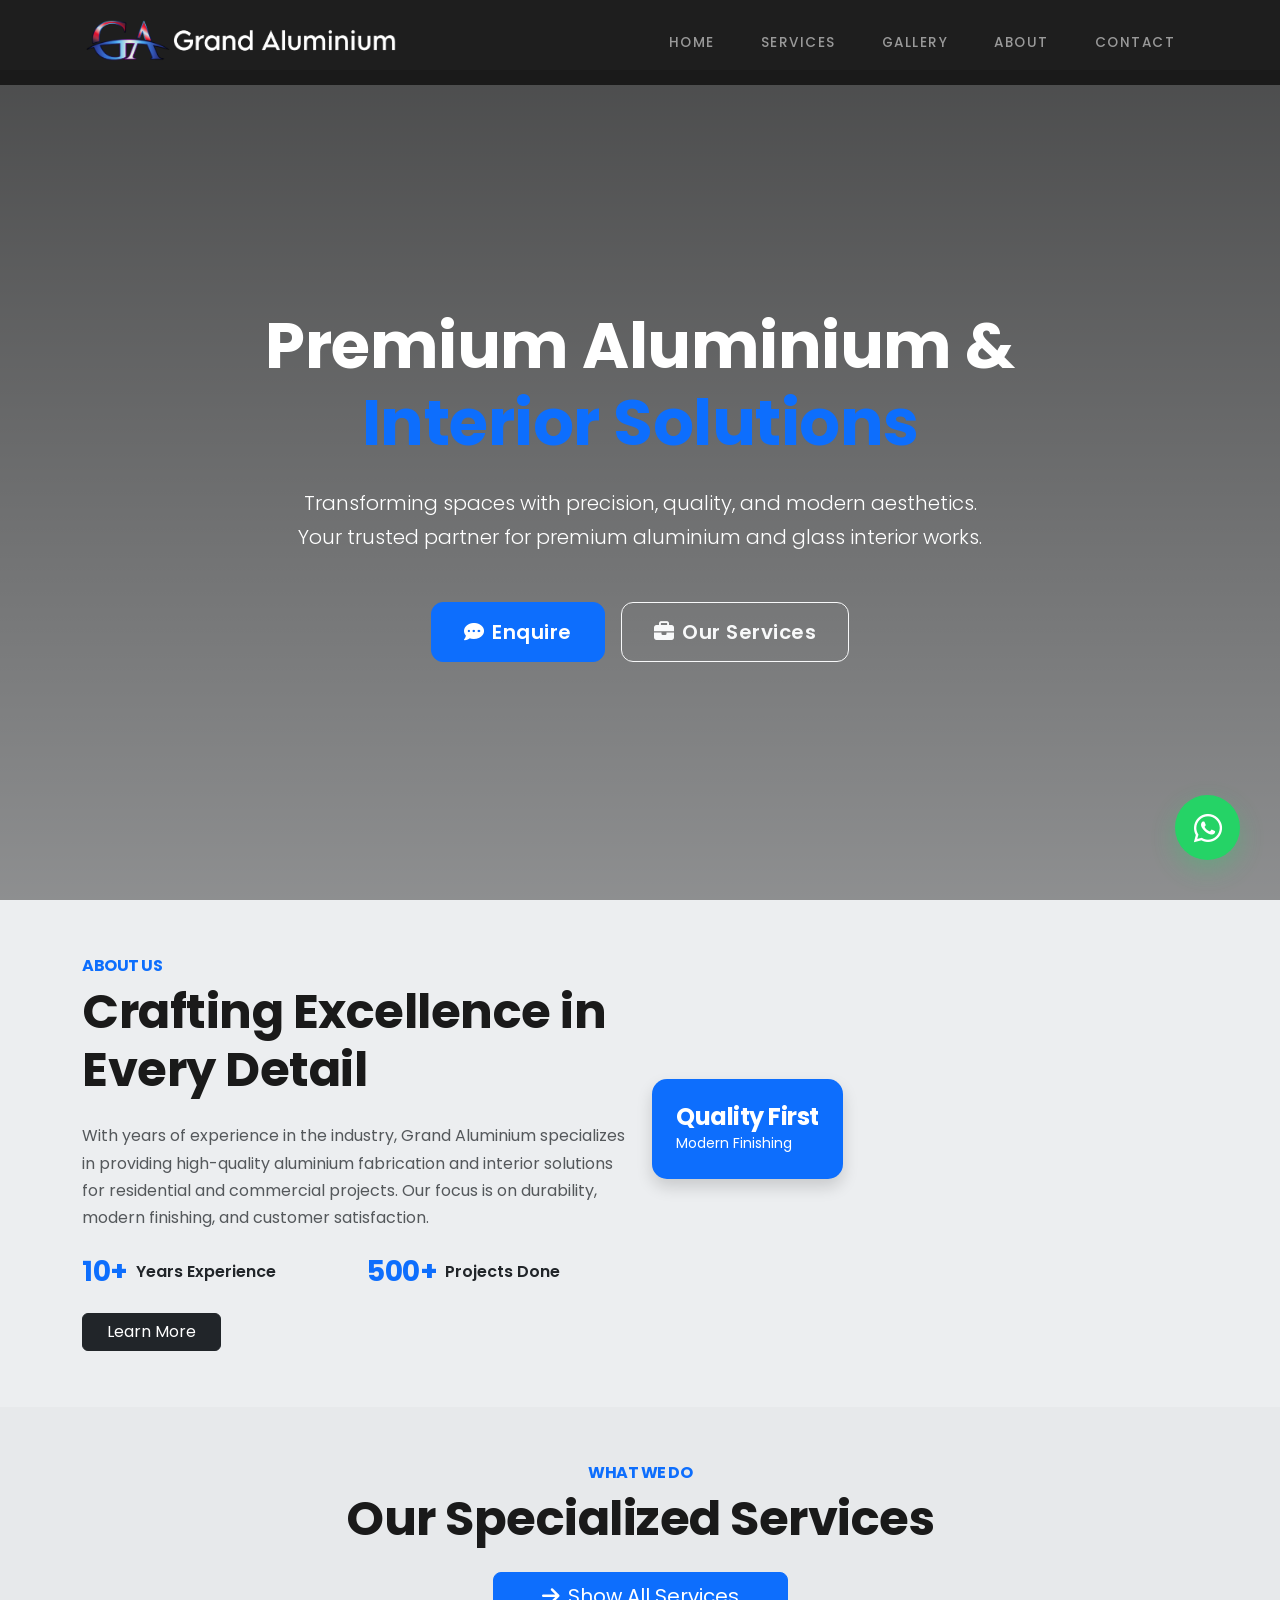
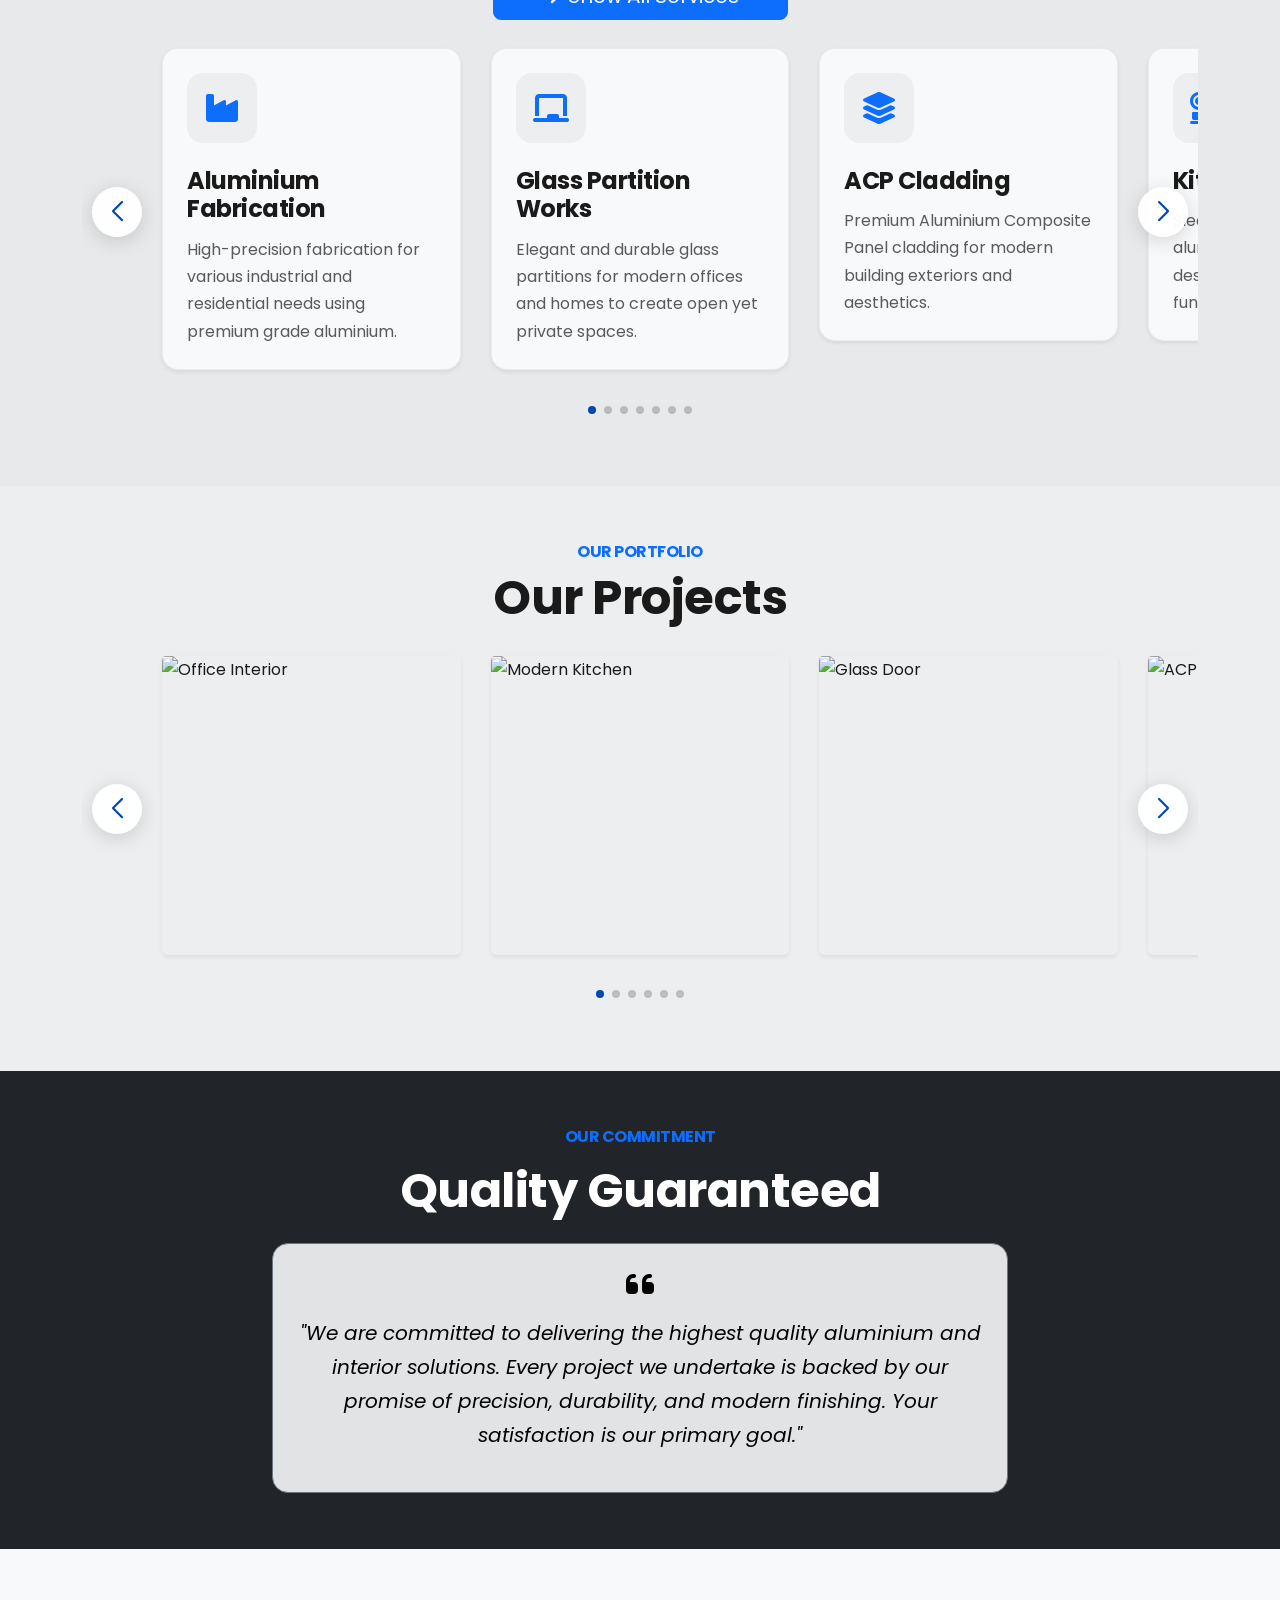
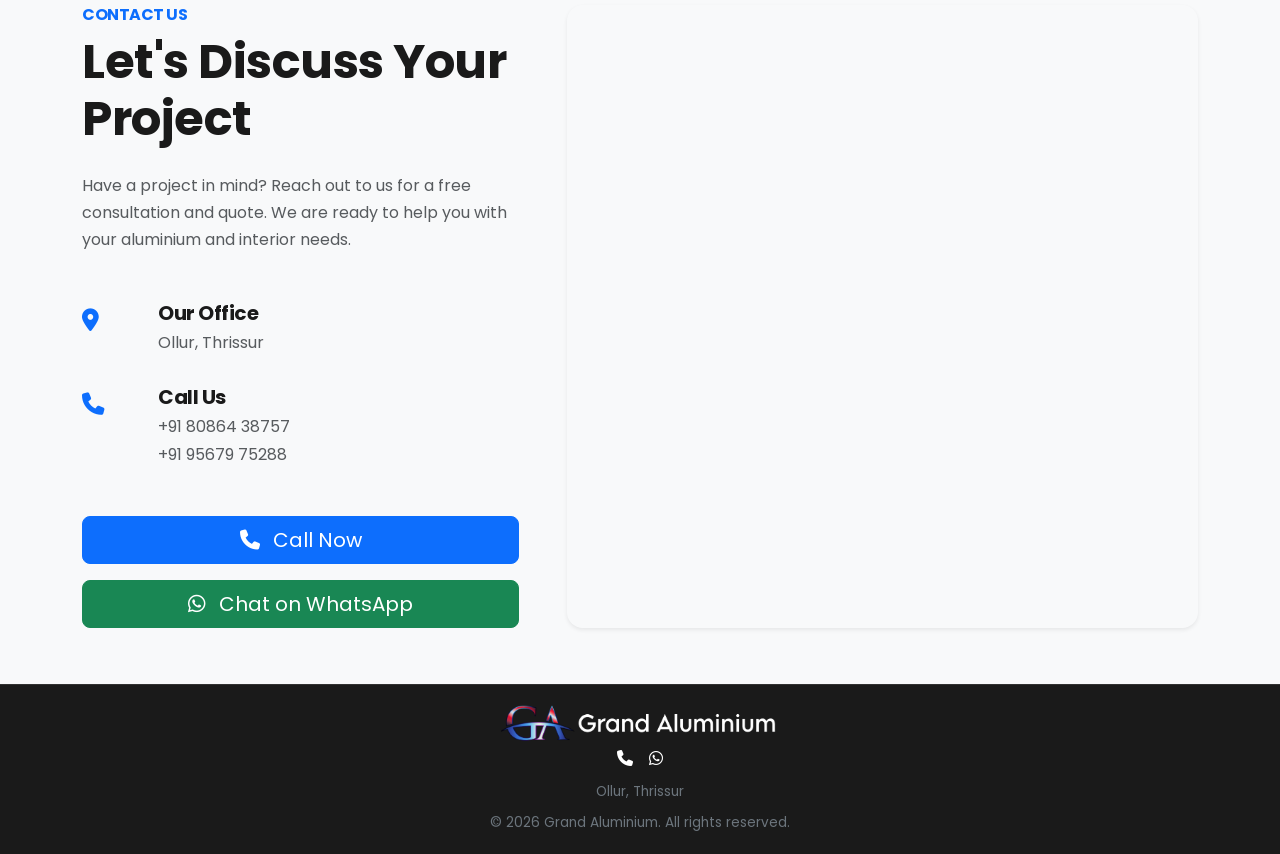
==== index.html @ 875e38f7 "first commit" ====
<!DOCTYPE html>
<html lang="en">

<head>
    <meta charset="UTF-8">
    <meta name="viewport" content="width=device-width, initial-scale=1.0">
    <meta name="description"
        content="Grand Aluminium - Premium Aluminium & Interior Solutions. Expertise in fabrication, glass partitions, kitchen cabinets, and more.">
    <title>Grand Aluminium | Premium Aluminium & Interior Solutions</title>
    <!-- Bootstrap 5 CSS -->
    <link href="https://cdn.jsdelivr.net/npm/bootstrap@5.3.0/dist/css/bootstrap.min.css" rel="stylesheet">
    <!-- Google Fonts -->
    <link href="https://fonts.googleapis.com/css2?family=Poppins:wght@300;400;500;600;700&display=swap"
        rel="stylesheet">
    <!-- Font Awesome -->
    <link rel="stylesheet" href="https://cdnjs.cloudflare.com/ajax/libs/font-awesome/6.4.0/css/all.min.css">
    <!-- Custom CSS -->
    <link rel="stylesheet" href="style.css">
    <!-- AOS Animation Library -->
    <link href="https://unpkg.com/aos@2.3.1/dist/aos.css" rel="stylesheet">
    <!-- Swiper CSS -->
    <link rel="stylesheet" href="https://cdn.jsdelivr.net/npm/swiper@11/swiper-bundle.min.css" />
</head>

<body>

    <!-- Navigation -->
    <nav class="navbar navbar-expand-lg navbar-dark fixed-top">
        <div class="container">
            <a class="navbar-brand d-flex align-items-center" href="#">
                <img src="GA-logo.png" alt="Grand Aluminium Logo" height="45">
            </a>
            <button class="navbar-toggler" type="button" data-bs-toggle="collapse" data-bs-target="#navbarNav">
                <span class="navbar-toggler-icon"></span>
            </button>
            <div class="collapse navbar-collapse" id="navbarNav">
                <ul class="navbar-nav ms-auto">
                    <li class="nav-item"><a class="nav-link" href="#home">Home</a></li>
                    <li class="nav-item"><a class="nav-link" href="services.html">Services</a></li>
                    <li class="nav-item"><a class="nav-link" href="#gallery">Gallery</a></li>
                    <li class="nav-item"><a class="nav-link" href="#about">About</a></li>
                    <li class="nav-item"><a class="nav-link" href="#contact">Contact</a></li>
                </ul>
            </div>
        </div>
    </nav>

    <!-- Hero Section -->
    <section id="home" class="hero-section d-flex align-items-center">
        <div class="container text-center text-white" data-aos="fade-up">
            <h1 class="display-3 fw-bold mb-4">Premium Aluminium & <br><span class="text-primary">Interior
                    Solutions</span></h1>
            <p class="lead mb-5 mx-auto" style="max-width: 700px;">Transforming spaces with precision, quality, and
                modern aesthetics. Your trusted partner for premium aluminium and glass interior works.</p>
            <div class="btn-container d-flex justify-content-center gap-3">
                <a href="#contact" class="btn btn-primary btn-lg px-4"><i
                        class="fa-solid fa-comment-dots me-2"></i>Enquire</a>
                <a href="services.html" class="btn btn-outline-light btn-lg px-4"><i
                        class="fa-solid fa-briefcase me-2"></i>Our Services</a>
            </div>
        </div>
    </section>

    <!-- About Section -->
    <section id="about" class="py-2">
        <div class="container py-5">
            <div class="row align-items-center">
                <div class="col-lg-6 mb-4 mb-lg-0" data-aos="fade-right">
                    <h6 class="text-primary fw-bold text-uppercase mb-2">About Us</h6>
                    <h2 class="display-5 fw-bold mb-4">Crafting Excellence in Every Detail</h2>
                    <p class="text-muted mb-4">With years of experience in the industry, Grand Aluminium specializes in
                        providing high-quality aluminium fabrication and interior solutions for residential and
                        commercial projects. Our focus is on durability, modern finishing, and customer satisfaction.
                    </p>
                    <div class="row g-4 mb-4">
                        <div class="col-6">
                            <div class="d-flex align-items-center">
                                <h3 class="fw-bold text-primary mb-0 me-2">10+</h3>
                                <p class="mb-0 text-dark fw-semibold">Years Experience</p>
                            </div>
                        </div>
                        <div class="col-6">
                            <div class="d-flex align-items-center">
                                <h3 class="fw-bold text-primary mb-0 me-2">500+</h3>
                                <p class="mb-0 text-dark fw-semibold">Projects Done</p>
                            </div>
                        </div>
                    </div>
                    <a href="#contact" class="btn btn-dark px-4">Learn More</a>
                </div>
                <div class="col-lg-6" data-aos="fade-left">
                    <div class="about-img-wrapper position-relative ps-4 pb-4">
                        <img src="https://images.unsplash.com/photo-1600585154340-be6161a56a0c?ixlib=rb-4.0.3&auto=format&fit=crop&w=800&q=80"
                            alt="Aluminium Work" class="img-fluid rounded shadow">
                        <div
                            class="experience-badge bg-primary text-white p-4 rounded shadow position-absolute bottom-0 start-0">
                            <h4 class="mb-0 fw-bold">Quality First</h4>
                            <p class="mb-0 small">Modern Finishing</p>
                        </div>
                    </div>
                </div>
            </div>
        </div>
    </section>

    <!-- Services Section -->
    <section id="services" class="py-2" style="background-color: rgba(0,0,0,0.02);">
        <div class="container py-5">
            <div class="text-center mb-2" data-aos="fade-up">
                <h6 class="text-primary fw-bold text-uppercase mb-2">What We Do</h6>
                <h2 class="display-5 fw-bold mb-4">Our Specialized Services</h2>
                <a href="services.html" class="btn btn-primary btn-lg px-5"><i
                        class="fa-solid fa-arrow-right me-2"></i>Show All Services</a>
            </div>

            <!-- Swiper Slider for Services -->
            <div class="swiper servicesSwiper pb-5" data-aos="fade-up">
                <div class="swiper-wrapper">
                    <!-- Service 1 -->
                    <div class="swiper-slide">
                        <div class="service-card p-4 h-100 shadow-sm border-0 rounded-4"
                            style="background-color: #f8f9fa;">
                            <div class="icon-box mb-4 text-primary">
                                <i class="fa-solid fa-industry fa-2x"></i>
                            </div>
                            <h4 class="fw-bold mb-3">Aluminium Fabrication</h4>
                            <p class="text-muted">High-precision fabrication for various industrial and residential
                                needs using premium grade aluminium.</p>
                        </div>
                    </div>
                    <!-- Service 2 -->
                    <div class="swiper-slide">
                        <div class="service-card p-4 h-100 shadow-sm border-0 rounded-4"
                            style="background-color: #f8f9fa;">
                            <div class="icon-box mb-4 text-primary">
                                <i class="fa-solid fa-chalkboard fa-2x"></i>
                            </div>
                            <h4 class="fw-bold mb-3">Glass Partition Works</h4>
                            <p class="text-muted">Elegant and durable glass partitions for modern offices and homes to
                                create open yet private spaces.</p>
                        </div>
                    </div>
                    <!-- Service 3 -->
                    <div class="swiper-slide">
                        <div class="service-card p-4 h-100 shadow-sm border-0 rounded-4"
                            style="background-color: #f8f9fa;">
                            <div class="icon-box mb-4 text-primary">
                                <i class="fa-solid fa-layer-group fa-2x"></i>
                            </div>
                            <h4 class="fw-bold mb-3">ACP Cladding</h4>
                            <p class="text-muted">Premium Aluminium Composite Panel cladding for modern building
                                exteriors and aesthetics.</p>
                        </div>
                    </div>
                    <!-- Service 4 -->
                    <div class="swiper-slide">
                        <div class="service-card p-4 h-100 shadow-sm border-0 rounded-4"
                            style="background-color: #f8f9fa;">
                            <div class="icon-box mb-4 text-primary">
                                <i class="fa-solid fa-kitchen-set fa-2x"></i>
                            </div>
                            <h4 class="fw-bold mb-3">Kitchen Cabinets</h4>
                            <p class="text-muted">Sleek and moisture-resistant aluminium kitchen cabinets designed for
                                modern functionality.</p>
                        </div>
                    </div>
                    <!-- Service 5 -->
                    <div class="swiper-slide">
                        <div class="service-card p-4 h-100 shadow-sm border-0 rounded-4"
                            style="background-color: #f8f9fa;">
                            <div class="icon-box mb-4 text-primary">
                                <i class="fa-solid fa-briefcase fa-2x"></i>
                            </div>
                            <h4 class="fw-bold mb-3">Office Interiors</h4>
                            <p class="text-muted">Complete office interior solutions including desks, partitions, and
                                ceiling works.</p>
                        </div>
                    </div>
                    <!-- Service 6 -->
                    <div class="swiper-slide">
                        <div class="service-card p-4 h-100 shadow-sm border-0 rounded-4"
                            style="background-color: #f8f9fa;">
                            <div class="icon-box mb-4 text-primary">
                                <i class="fa-solid fa-door-open fa-2x"></i>
                            </div>
                            <h4 class="fw-bold mb-3">Sliding Windows & Doors</h4>
                            <p class="text-muted">Smooth-operating and secure aluminium sliding systems for modern
                                living spaces.</p>
                        </div>
                    </div>
                    <!-- Service 7 -->
                    <div class="swiper-slide">
                        <div class="service-card p-4 h-100 shadow-sm border-0 rounded-4"
                            style="background-color: #f8f9fa;">
                            <div class="icon-box mb-4 text-primary">
                                <i class="fa-solid fa-cloud fa-2x"></i>
                            </div>
                            <h4 class="fw-bold mb-3">False Ceiling Works</h4>
                            <p class="text-muted">Innovative false ceiling designs to enhance the lighting and acoustics
                                of your space.</p>
                        </div>
                    </div>
                </div>
                <!-- Add Pagination -->
                <div class="swiper-pagination"></div>
                <!-- Add Navigation -->
                <div class="swiper-button-next"></div>
                <div class="swiper-button-prev"></div>
            </div>
        </div>
    </section>

    <!-- Gallery Section -->
    <section id="gallery" class="py-2">
        <div class="container py-5">
            <div class="text-center mb-2" data-aos="fade-up">
                <h6 class="text-primary fw-bold text-uppercase mb-2">Our Portfolio</h6>
                <h2 class="display-5 fw-bold">Our Projects</h2>
            </div>

            <!-- Swiper Slider -->
            <div class="swiper projectsSwiper pb-5" data-aos="fade-up">
                <div class="swiper-wrapper">
                    <div class="swiper-slide">
                        <div class="gallery-item position-relative overflow-hidden rounded shadow-sm">
                            <img src="https://images.unsplash.com/photo-1497366754035-f200968a6e72?ixlib=rb-4.0.3&auto=format&fit=crop&w=600&q=80"
                                alt="Office Interior" class="img-fluid w-100">
                            <div class="gallery-overlay d-flex align-items-center justify-content-center">
                                <div class="text-center text-white">
                                    <h5 class="mb-0">Office Partition</h5>
                                    <small>Commercial</small>
                                </div>
                            </div>
                        </div>
                    </div>
                    <div class="swiper-slide">
                        <div class="gallery-item position-relative overflow-hidden rounded shadow-sm">
                            <img src="https://images.unsplash.com/photo-1556911220-e15b29be8c8f?ixlib=rb-4.0.3&auto=format&fit=crop&w=600&q=80"
                                alt="Modern Kitchen" class="img-fluid w-100">
                            <div class="gallery-overlay d-flex align-items-center justify-content-center">
                                <div class="text-center text-white">
                                    <h5 class="mb-0">Aluminium Kitchen</h5>
                                    <small>Residential</small>
                                </div>
                            </div>
                        </div>
                    </div>
                    <div class="swiper-slide">
                        <div class="gallery-item position-relative overflow-hidden rounded shadow-sm">
                            <img src="https://images.unsplash.com/photo-1558618666-fcd25c85cd64?ixlib=rb-4.0.3&auto=format&fit=crop&w=600&q=80"
                                alt="Glass Door" class="img-fluid w-100">
                            <div class="gallery-overlay d-flex align-items-center justify-content-center">
                                <div class="text-center text-white">
                                    <h5 class="mb-0">Sliding Doors</h5>
                                    <small>Residential</small>
                                </div>
                            </div>
                        </div>
                    </div>
                    <div class="swiper-slide">
                        <div class="gallery-item position-relative overflow-hidden rounded shadow-sm">
                            <img src="https://images.unsplash.com/photo-1486406146926-c627a92ad1ab?ixlib=rb-4.0.3&auto=format&fit=crop&w=600&q=80"
                                alt="ACP Cladding" class="img-fluid w-100">
                            <div class="gallery-overlay d-flex align-items-center justify-content-center">
                                <div class="text-center text-white">
                                    <h5 class="mb-0">Building Cladding</h5>
                                    <small>Commercial</small>
                                </div>
                            </div>
                        </div>
                    </div>
                    <div class="swiper-slide">
                        <div class="gallery-item position-relative overflow-hidden rounded shadow-sm">
                            <img src="https://images.unsplash.com/photo-1618221195710-dd6b41faaea6?ixlib=rb-4.0.3&auto=format&fit=crop&w=600&q=80"
                                alt="False Ceiling" class="img-fluid w-100">
                            <div class="gallery-overlay d-flex align-items-center justify-content-center">
                                <div class="text-center text-white">
                                    <h5 class="mb-0">Modern Ceiling</h5>
                                    <small>Interior</small>
                                </div>
                            </div>
                        </div>
                    </div>
                    <div class="swiper-slide">
                        <div class="gallery-item position-relative overflow-hidden rounded shadow-sm">
                            <img src="https://images.unsplash.com/photo-1524758631624-e2822e304c36?ixlib=rb-4.0.3&auto=format&fit=crop&w=600&q=80"
                                alt="Office Furniture" class="img-fluid w-100">
                            <div class="gallery-overlay d-flex align-items-center justify-content-center">
                                <div class="text-center text-white">
                                    <h5 class="mb-0">Custom Workstations</h5>
                                    <small>Commercial</small>
                                </div>
                            </div>
                        </div>
                    </div>
                </div>
                <!-- Add Pagination -->
                <div class="swiper-pagination"></div>
                <!-- Add Navigation -->
                <div class="swiper-button-next"></div>
                <div class="swiper-button-prev"></div>
            </div>
        </div>
    </section>

    <!-- Guarantee Section -->
    <section class="bg-dark py-2 text-white">
        <div class="container py-5">
            <div class="row justify-content-center">
                <div class="col-lg-8 text-center" data-aos="fade-up">
                    <h6 class="text-primary fw-bold text-uppercase mb-3">Our Commitment</h6>
                    <h2 class="display-5 fw-bold mb-4">Quality Guaranteed</h2>
                    <div class="guarantee-box p-4 rounded-4 border border-secondary bg-secondary-subtle bg-opacity-10">
                        <i class="fa-solid fa-quote-left text-black fs-2 mb-3"></i>
                        <p class="fs-5 fst-italic mb-3 text-black">"We are committed to delivering the highest quality
                            aluminium and interior solutions. Every project we undertake is backed by our promise of
                            precision, durability, and modern finishing. Your satisfaction is our primary goal."</p>
                    </div>
                </div>
            </div>
        </div>
    </section>

    <!-- Contact Section -->
    <section id="contact" class="py-2" style="background-color: #f8f9fa;">
        <div class="container py-5">
            <div class="row g-5">
                <div class="col-lg-5" data-aos="fade-right">
                    <h6 class="text-primary fw-bold text-uppercase mb-2">Contact Us</h6>
                    <h2 class="display-5 fw-bold mb-4">Let's Discuss Your Project</h2>
                    <p class="text-muted mb-5">Have a project in mind? Reach out to us for a free consultation and
                        quote. We are ready to help you with your aluminium and interior needs.</p>

                    <div class="contact-info d-flex align-items-start mb-4">
                        <div class="icon-circle bg-light text-primary me-3">
                            <i class="fa-solid fa-location-dot"></i>
                        </div>
                        <div>
                            <h5 class="fw-bold mb-1">Our Office</h5>
                            <p class="text-muted mb-0">Ollur, Thrissur</p>
                        </div>
                    </div>

                    <div class="contact-info d-flex align-items-start mb-4">
                        <div class="icon-circle bg-light text-primary me-3">
                            <i class="fa-solid fa-phone"></i>
                        </div>
                        <div>
                            <h5 class="fw-bold mb-1">Call Us</h5>
                            <p class="text-muted mb-0">+91 80864 38757<br>+91 95679 75288</p>
                        </div>
                    </div>

                    <div class="mt-5">
                        <a href="tel:+919567975288" class="btn btn-primary btn-lg px-5 mb-3 w-100">
                            <i class="fa-solid fa-phone me-2"></i> Call Now
                        </a>
                        <a href="https://wa.me/919567975288" target="_blank" class="btn btn-success btn-lg px-5 w-100">
                            <i class="fa-brands fa-whatsapp me-2"></i> Chat on WhatsApp
                        </a>
                    </div>
                </div>
                <div class="col-lg-7" data-aos="fade-left">
                    <div class="map-container rounded-4 overflow-hidden shadow-sm h-100" style="min-height: 400px;">
                        <!-- Placeholder for Map -->
                        <iframe
                            src="https://www.google.com/maps/embed?pb=!1m18!1m12!1m3!1d62758.10006764536!2d76.19139885501865!3d10.511666993181165!2m3!1f0!2f0!3f0!3m2!1i1024!2i768!4f13.1!3m3!1m2!1s0x3ba7ee0629a8f4c1%3A0x8673322194682025!2sThrissur%2C%20Kerala!5e0!3m2!1sen!2sin!4v1683456789012!5m2!1sen!2sin"
                            width="100%" height="100%" style="border:0;" allowfullscreen="" loading="lazy"></iframe>
                    </div>
                </div>
            </div>
        </div>
    </section>

    <!-- Footer -->
    <footer class="text-white">
        <div class="container text-center">
            <div class="mb-2">
                <img src="GA-logo.png" alt="Grand Aluminium Logo">
                <div class="d-flex justify-content-center gap-3 mb-2">
                    <a href="tel:+919567975288" class="text-white"><i class="fa-solid fa-phone"></i></a>
                    <a href="https://wa.me/919567975288" target="_blank" class="text-white"><i
                            class="fa-brands fa-whatsapp"></i></a>
                </div>
                <p class="text-secondary">Ollur, Thrissur</p>
            </div>
            <p class="text-secondary">&copy; 2026 Grand Aluminium. All rights reserved.</p>
        </div>
    </footer>

    <!-- Floating WhatsApp Button -->
    <a href="https://wa.me/919567975288" class="floating-whatsapp" target="_blank">
        <i class="fa-brands fa-whatsapp"></i>
    </a>

    <!-- Scripts -->
    <script src="https://cdn.jsdelivr.net/npm/bootstrap@5.3.0/dist/js/bootstrap.bundle.min.js"></script>
    <script src="https://unpkg.com/aos@2.3.1/dist/aos.js"></script>
    <!-- Swiper JS -->
    <script src="https://cdn.jsdelivr.net/npm/swiper@11/swiper-bundle.min.js"></script>
    <script src="script.js"></script>
</body>

</html>
---- style.css ----
:root {
    --primary-color: #004aad; /* Deeper Blue */
    --secondary-color: #a5a5a5; /* Silver */
    --dark-color: #1a1a1a; /* Dark Gray/Black */
    --light-color: #eceef0; /* Subtle Industrial Silver */
    --accent-color: #e0e0e0; /* Light Silver */
    --glass-bg: rgba(255, 255, 255, 0.05);
}
html,body {
    overflow-x: hidden;
    width: 100%;
}

body {
    font-family: 'Poppins', sans-serif;
    color: var(--dark-color);
    line-height: 1.7;
    overflow-x: hidden;
    background-color: var(--light-color);
    padding-top: 70px;
}

h1, h2, h3, h4, h5, h6 {
    font-family: 'Poppins', sans-serif;
    font-weight: 700;
    letter-spacing: -0.5px;
}

/* Section Spacing */
section {
    padding: 100px 0;
}

/* Navbar */
.navbar {
    transition: all 0.4s cubic-bezier(0.4, 0, 0.2, 1);
    padding: 15px 0;
    background: rgba(26, 26, 26, 0.98);
}

.navbar.scrolled {
    background: rgba(26, 26, 26, 0.98);
    backdrop-filter: blur(15px);
    padding: 12px 0;
    box-shadow: 0 4px 30px rgba(0,0,0,0.1);
}

.nav-link {
    font-weight: 500;
    text-transform: uppercase;
    font-size: 0.85rem;
    letter-spacing: 1.5px;
    margin: 0 15px;
    position: relative;
}

.nav-link::after {
    content: '';
    position: absolute;
    bottom: -5px;
    left: 0;
    width: 0;
    height: 2px;
    background: var(--primary-color);
    transition: width 0.3s ease;
}

.nav-link:hover::after {
    width: 100%;
}

/* Hero Section */
.hero-section {
    min-height: calc(100vh - 70px);
    height: auto;
    background: linear-gradient(rgba(0,0,0,0.7), rgba(0,0,0,0.4)), url('https://images.unsplash.com/photo-1517581177682-a085bb7ffb15?ixlib=rb-4.0.3&auto=format&fit=crop&w=1920&q=80');
    background-size: cover;
    background-position: center;
    background-attachment: fixed;
    display: flex;
    align-items: center;
    padding: 100px 0;
}

.hero-section h1 {
    line-height: 1.2;
}

.hero-section .btn {
    border-radius: 12px !important;
    padding: 14px 32px !important;
    font-weight: 600 !important;
    letter-spacing: 0.5px;
    transition: all 0.3s ease;
}

/* Service Card */
.service-card {
    transition: all 0.4s ease;
    border: 1px solid rgba(0,0,0,0.05) !important;
    height: 100% !important;
    display: flex !important;
    flex-direction: column !important;
}

.service-card .icon-box {
    flex-shrink: 0 !important;
}

.service-card h4 {
    flex-shrink: 0 !important;
    margin-bottom: 12px !important;
}

.service-card p {
    flex-grow: 1 !important;
    margin-bottom: 0 !important;
}

.service-card:hover {
    transform: translateY(-12px);
    box-shadow: 0 20px 40px rgba(0,0,0,0.08) !important;
    border-color: var(--primary-color) !important;
}

.icon-box {
    width: 70px;
    height: 70px;
    display: flex;
    align-items: center;
    justify-content: center;
    background: var(--light-color);
    border-radius: 16px;
    transition: all 0.3s ease;
}

.service-card:hover .icon-box {
    background: var(--primary-color);
    color: white !important;
}

/* Gallery */
.gallery-item {
    cursor: pointer;
    height: 300px;
    position: relative;
    overflow: hidden;
    border-radius: 12px;
}

.gallery-item img {
    height: 100%;
    width: 100%;
    object-fit: cover;
    transition: transform 0.7s cubic-bezier(0.4, 0, 0.2, 1);
}

.gallery-overlay {
    position: absolute;
    top: 0;
    left: 0;
    width: 100%;
    height: 100%;
    background: linear-gradient(to top, rgba(0, 74, 173, 0.9), rgba(0,0,0,0.2));
    opacity: 0;
    transition: all 0.4s ease;
    display: flex;
    align-items: flex-end;
    padding: 30px;
}

.gallery-item:hover img {
    transform: scale(1.15);
}

.gallery-item:hover .gallery-overlay {
    opacity: 1;
}

/* About Section */
.about-img-wrapper img {
    border-radius: 20px;
}

.experience-badge {
    border-radius: 15px !important;
    backdrop-filter: blur(5px);
}

/* Testimonial Card */
.testimonial-card {
    border: 1px solid rgba(255,255,255,0.1);
    transition: all 0.3s ease;
}

.testimonial-card:hover {
    background: rgba(255,255,255,0.05) !important;
}

/* Contact Section */
.icon-circle {
    width: 60px;
    height: 60px;
    border-radius: 16px;
    background: var(--light-color);
    color: var(--primary-color);
    font-size: 1.4rem;
}

/* Floating WhatsApp */
.floating-whatsapp {
    position: fixed;
    bottom: 40px;
    right: 40px;
    background: #25d366;
    color: white;
    width: 65px;
    height: 65px;
    border-radius: 50%;
    display: flex;
    align-items: center;
    justify-content: center;
    font-size: 32px;
    box-shadow: 0 10px 25px rgba(37, 211, 102, 0.3);
    z-index: 1000;
    text-decoration: none;
    transition: all 0.3s cubic-bezier(0.175, 0.885, 0.32, 1.275);
    animation: float 3s ease-in-out infinite;
}

@keyframes float {
    0%, 100% {
        transform: translateY(0px);
    }
    50% {
        transform: translateY(-10px);
    }
}

.floating-whatsapp:hover {
    transform: scale(1.1) translateY(-5px);
    box-shadow: 0 15px 30px rgba(37, 211, 102, 0.4);
    color: white;
    animation: none;
}

/* Swiper Slider Styling */
.servicesSwiper,
.projectsSwiper {
    padding: 20px 80px 60px !important;
    cursor: grab;
}

.servicesSwiper:active,
.projectsSwiper:active {
    cursor: grabbing;
}

.swiper-pagination-bullet-active {
    background: var(--primary-color) !important;
}

.swiper-button-next, .swiper-button-prev {
    color: var(--primary-color) !important;
    background: rgba(255, 255, 255, 0.95);
    width: 50px !important;
    height: 50px !important;
    border-radius: 50%;
    box-shadow: 0 4px 20px rgba(0,0,0,0.15);
    top: 45% !important;
}

.swiper-button-next {
    right: 10px !important;
}

.swiper-button-prev {
    left: 10px !important;
}

.swiper-button-next:after, .swiper-button-prev:after {
    font-size: 20px !important;
    font-weight: bold;
}

.swiper-button-next:hover, .swiper-button-prev:hover {
    background: var(--primary-color);
    color: #fff !important;
}

/* Footer Styling */
footer {
    background: var(--dark-color) !important;
    border-top: 1px solid rgba(255,255,255,0.1) !important;
}

footer .container {
    padding: 20px 0 !important;
}

footer img {
    height: 40px !important;
}

footer h4 {
    font-size: 1.1rem !important;
    margin-bottom: 8px !important;
}

footer p {
    font-size: 0.85rem !important;
    margin-bottom: 0 !important;
}

footer .fs-5 {
    font-size: 1.1rem !important;
}

footer a:hover {
    color: var(--primary-color) !important;
    transition: color 0.3s ease;
}

/* Responsive Adjustments - Perfect Mobile Design */
@media (max-width: 991px) {
    .navbar {
        background: rgba(26, 26, 26, 0.98) !important;
        padding: 12px 0 !important;
    }
    .navbar .container {
        display: flex;
        align-items: center;
        justify-content: space-between;
    }
    .navbar-collapse {
        margin-top: 15px;
        background: rgba(26, 26, 26, 0.98);
        padding: 20px;
        border-radius: 12px;
        width: 100%;
    }
    .nav-link {
        margin: 10px 0;
        text-align: center;
    }
    .navbar-toggler {
        border: none;
        outline: none;
        box-shadow: none;
    }
}

@media (max-width: 768px) {
    body {
        padding-top: 65px;
    }
    
    section {
        padding: 50px 0;
    }
    
    /* Navbar */
    .navbar {
        padding: 10px 0 !important;
    }
    .navbar-brand img {
        height: 42px;
    }
    
    /* Hero Section */
    .hero-section {
        min-height: calc(100vh - 65px);
        padding: 60px 0 !important;
        background-attachment: scroll !important;
    }
    .hero-section h1 {
        font-size: 1.8rem !important;
        line-height: 1.3 !important;
    }
    .hero-section .lead {
        font-size: 0.95rem !important;
        padding: 0 10px !important;
        margin-bottom: 30px !important;
    }
    .hero-section .btn-container {
        flex-direction: column !important;
        align-items: center !important;
        gap: 12px !important;
    }
    .hero-section .btn {
        width: 85% !important;
        max-width: 320px !important;
        margin: 0 !important;
        padding: 13px 24px !important;
        font-size: 0.95rem !important;
    }
    
    /* Section Headings */
    .display-5 {
        font-size: 1.6rem !important;
    }
    h2 {
        font-size: 1.5rem !important;
    }
    
    /* About Section */
    .about-img-wrapper {
        padding-left: 0 !important;
        margin-top: 30px;
    }
    .experience-badge {
        position: relative !important;
        margin-top: -25px;
        margin-left: 15px;
        display: inline-block;
    }
    
    /* Services & Projects Sliders */
    .servicesSwiper,
    .projectsSwiper {
        padding: 20px 0 60px !important;
    }
    .swiper-button-next, .swiper-button-prev {
        display: none !important;
    }
    
    /* Service Cards */
    .service-card {
        padding: 20px !important;
    }
    .service-card h4 {
        font-size: 1.1rem !important;
    }
    .service-card p {
        font-size: 0.9rem !important;
    }
    
    /* Gallery */
    .gallery-item {
        height: 230px;
    }
    
    /* Contact Section */
    #contact .btn-lg {
        padding: 12px 24px !important;
        font-size: 0.95rem !important;
    }
    
    /* Floating WhatsApp */
    .floating-whatsapp {
        bottom: 18px;
        right: 18px;
        width: 52px;
        height: 52px;
        font-size: 26px;
    }
    
    /* Footer */
    footer .container {
        padding: 15px 0 !important;
    }
    footer img {
        height: 35px !important;
    }
    footer h4 {
        font-size: 1rem !important;
        margin-bottom: 6px !important;
    }
    footer p {
        font-size: 0.8rem !important;
    }
}

@media (max-width: 576px) {
    .hero-section h1 {
        font-size: 1.6rem !important;
    }
    .hero-section .lead {
        font-size: 0.9rem !important;
    }
    .display-5 {
        font-size: 1.4rem !important;
    }
    .navbar-brand img {
        height: 35px;
    }
    .gallery-item {
        height: 200px;
    }
    .experience-badge {
        padding: 15px !important;
    }
    .experience-badge h4 {
        font-size: 1rem !important;
    }
}

.guarantee-box {
    backdrop-filter: blur(5px);
}

.letter-spacing-2 {
    letter-spacing: 2px;
}

/* Services Page Hero */
.services-page-hero {
    height: 5cm;
    background: linear-gradient(rgba(0,0,0,0.7), rgba(0,0,0,0.4)), url('https://images.unsplash.com/photo-1517581177682-a085bb7ffb15?ixlib=rb-4.0.3&auto=format&fit=crop&w=1920&q=80');
    background-size: cover;
    background-position: center;
    display: flex;
    align-items: center;
    padding: 0;
}

/* Service Page Card */
.service-page-card {
    border-radius: 16px;
    overflow: hidden;
    box-shadow: 0 4px 20px rgba(0,0,0,0.08);
    transition: all 0.4s ease;
    cursor: pointer;
}

.service-page-card img {
    width: 100%;
    height: 250px;
    object-fit: cover;
    transition: transform 0.5s ease;
}

.service-page-card .card-body {
    padding: 20px;
    background: #fff;
}

.service-page-card:hover {
    transform: translateY(-10px);
    box-shadow: 0 12px 40px rgba(0,0,0,0.12);
}

.service-page-card:hover img {
    transform: scale(1.08);
}

/* Animations */
[data-aos] {
    pointer-events: none;
}
.aos-animate {
    pointer-events: auto;
}
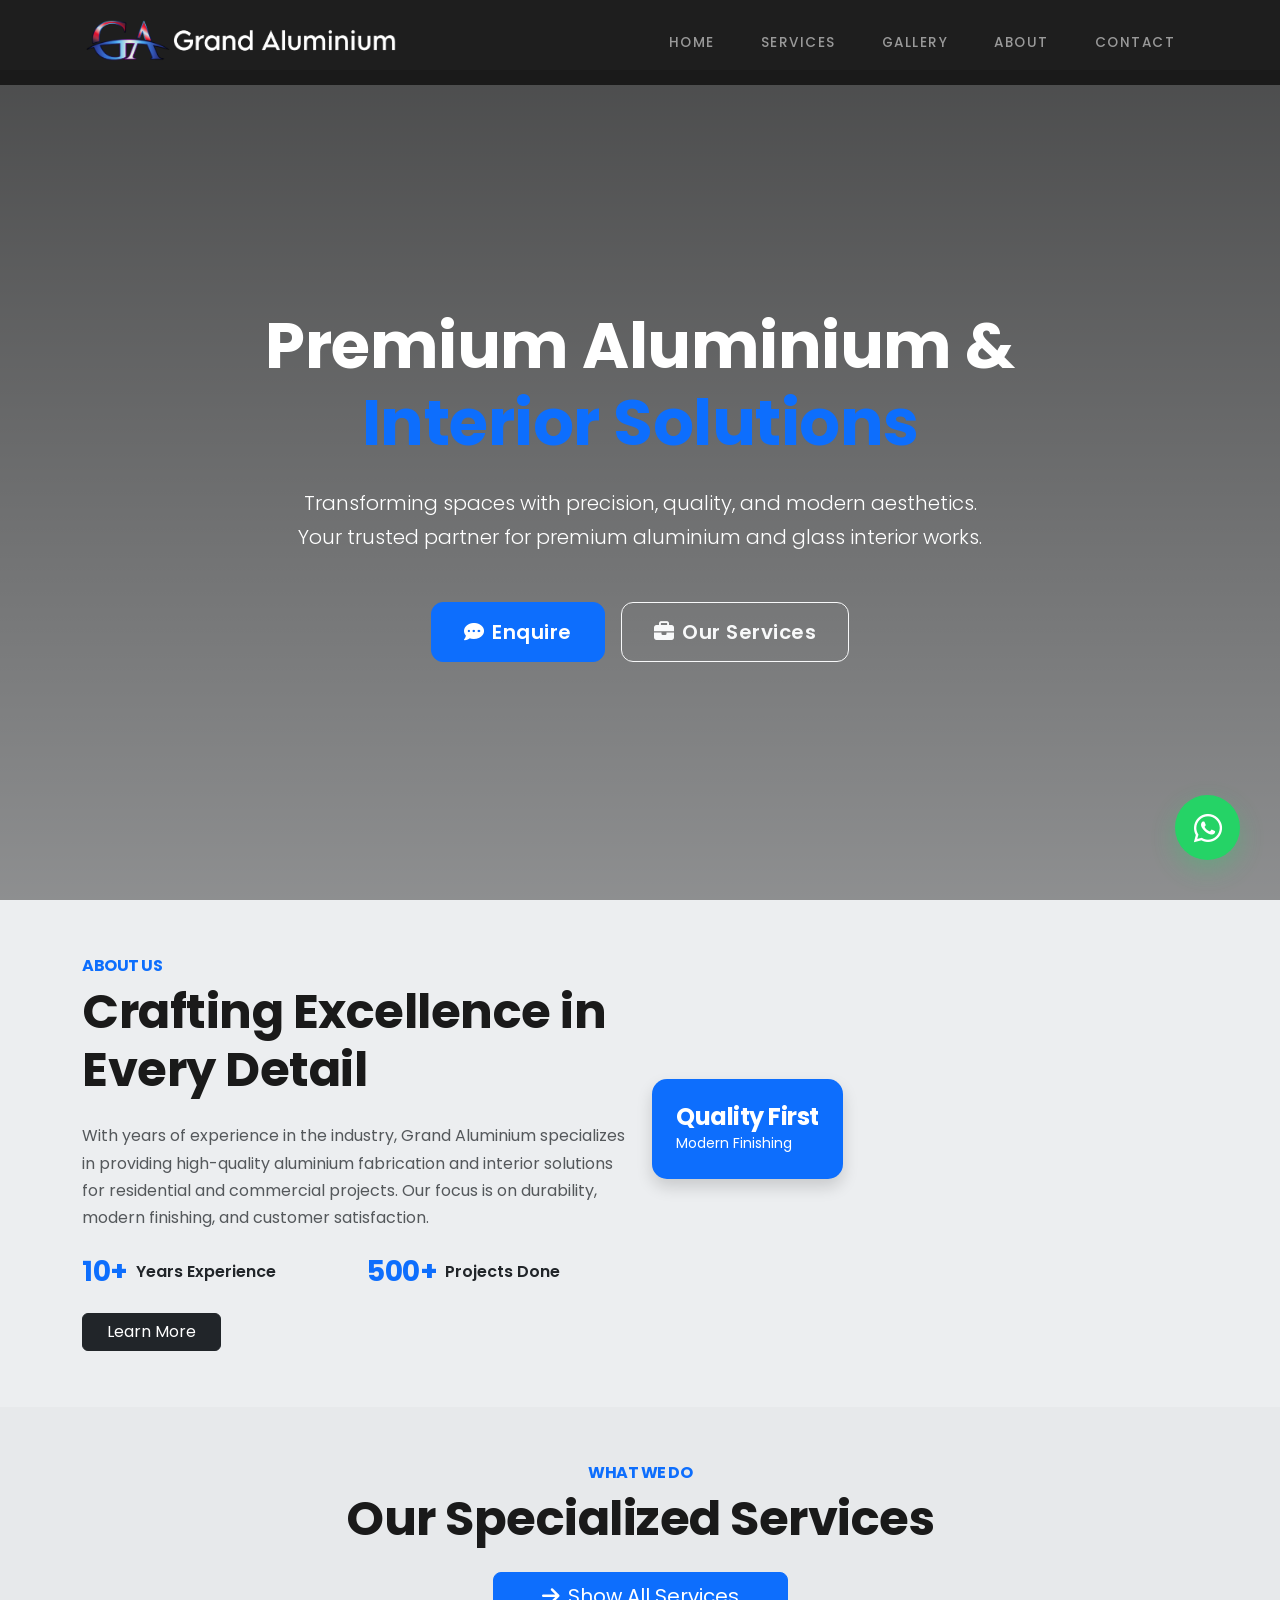
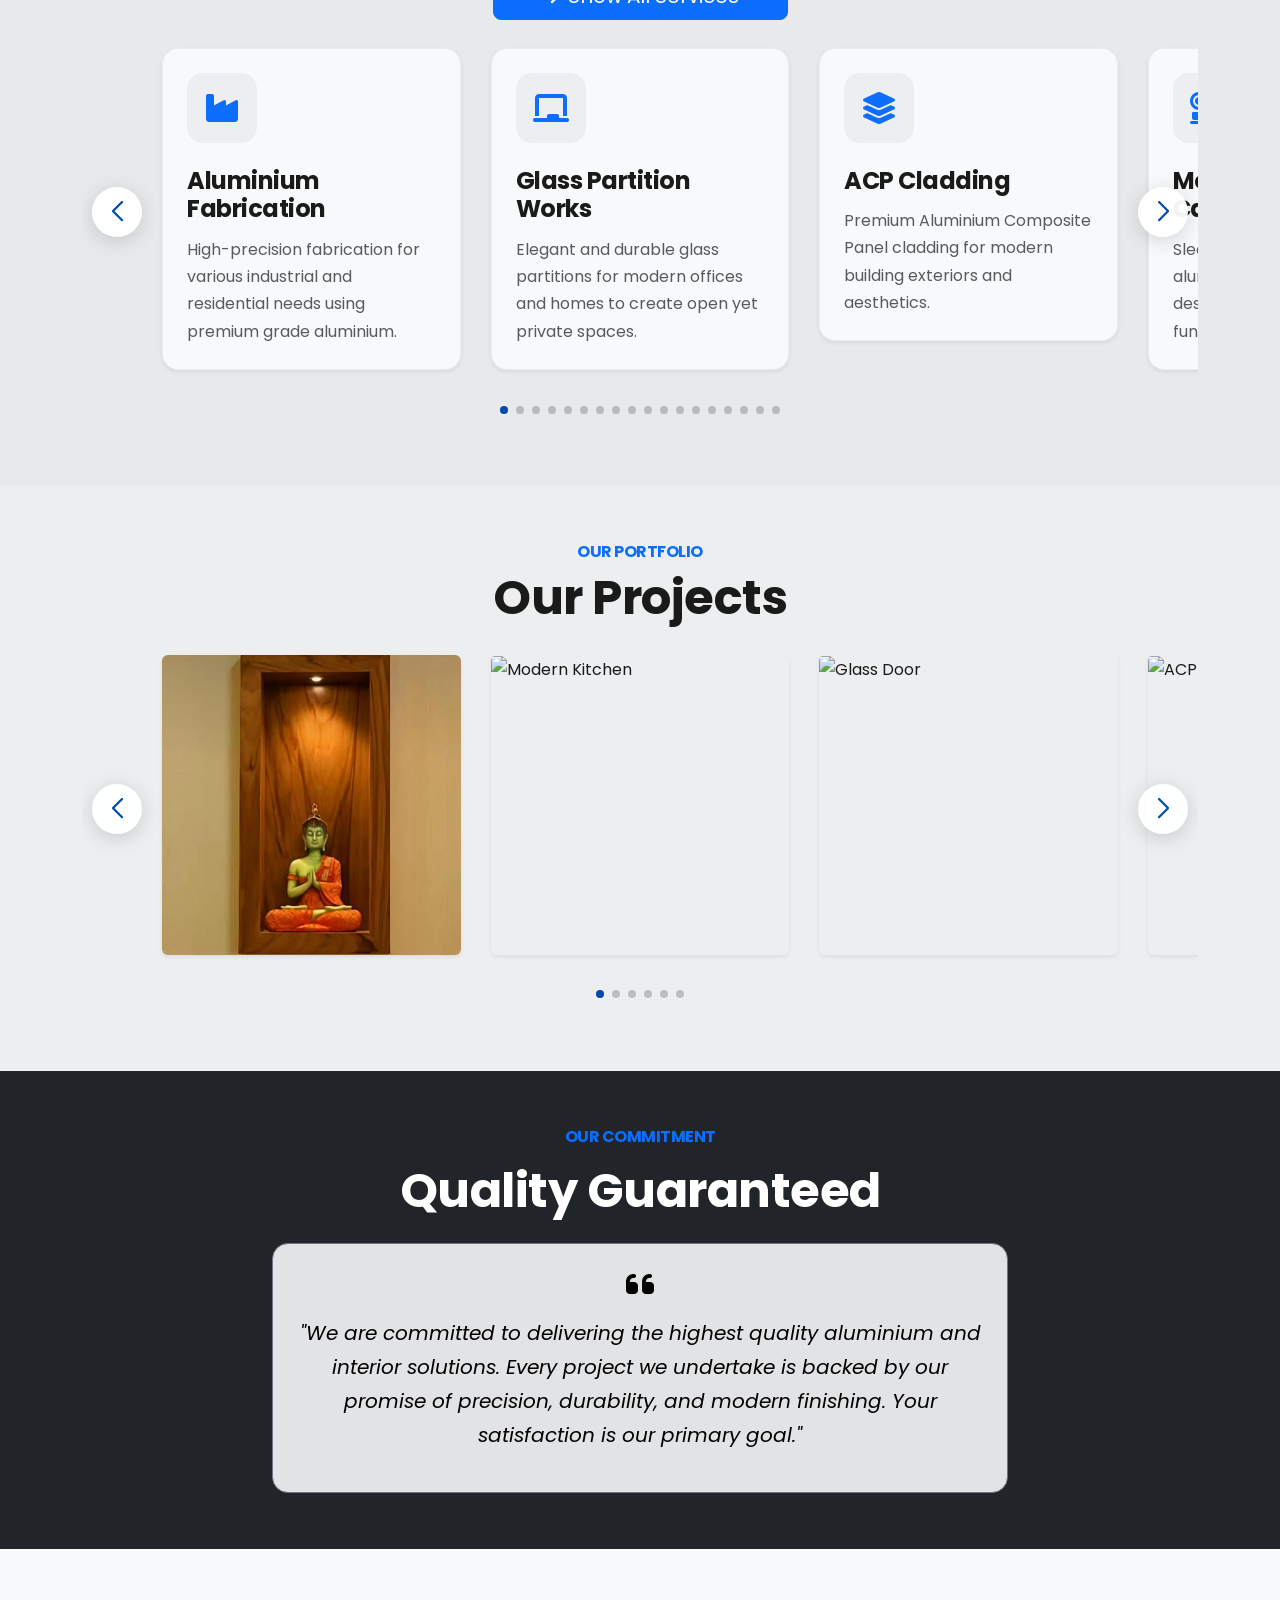
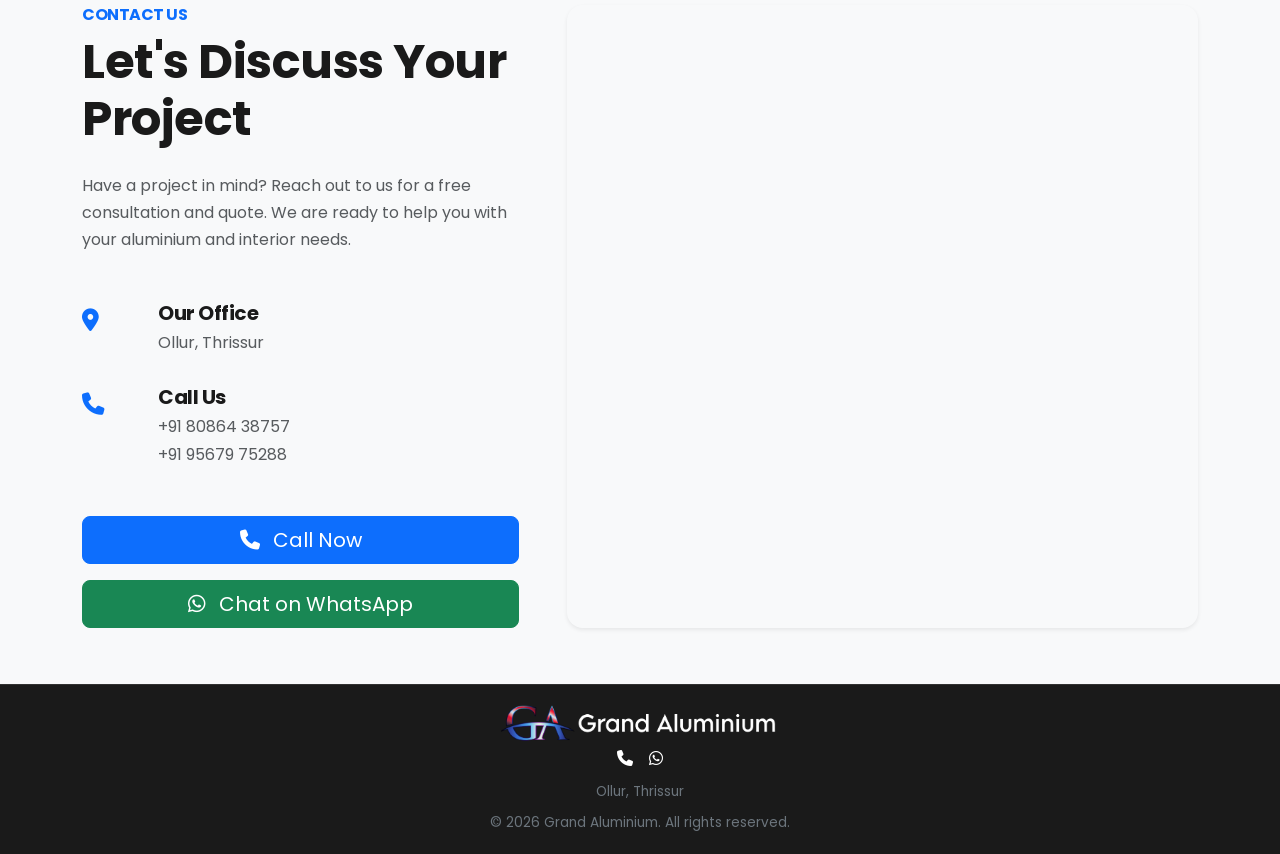
==== commit eb47927a: "services images" ====
--- a/index.html
+++ b/index.html
@@ -159,7 +159,7 @@
                             <div class="icon-box mb-4 text-primary">
                                 <i class="fa-solid fa-kitchen-set fa-2x"></i>
                             </div>
-                            <h4 class="fw-bold mb-3">Kitchen Cabinets</h4>
+                            <h4 class="fw-bold mb-3">Modular Kitchen Cabinets</h4>
                             <p class="text-muted">Sleek and moisture-resistant aluminium kitchen cabinets designed for
                                 modern functionality.</p>
                         </div>
@@ -198,6 +198,138 @@
                             <h4 class="fw-bold mb-3">False Ceiling Works</h4>
                             <p class="text-muted">Innovative false ceiling designs to enhance the lighting and acoustics
                                 of your space.</p>
+                        </div>
+                    </div>
+                    <!-- Service 8 -->
+                    <div class="swiper-slide">
+                        <div class="service-card p-4 h-100 shadow-sm border-0 rounded-4"
+                            style="background-color: #f8f9fa;">
+                            <div class="icon-box mb-4 text-primary">
+                                <i class="fa-solid fa-table-columns fa-2x"></i>
+                            </div>
+                            <h4 class="fw-bold mb-3">Partitions</h4>
+                            <p class="text-muted">High-quality partition solutions to divide and utilize spaces
+                                efficiently in offices and homes.</p>
+                        </div>
+                    </div>
+                    <!-- Service 9 -->
+                    <div class="swiper-slide">
+                        <div class="service-card p-4 h-100 shadow-sm border-0 rounded-4"
+                            style="background-color: #f8f9fa;">
+                            <div class="icon-box mb-4 text-primary">
+                                <i class="fa-solid fa-trowel-bricks fa-2x"></i>
+                            </div>
+                            <h4 class="fw-bold mb-3">Gypsum works</h4>
+                            <p class="text-muted">Expert gypsum wall and ceiling installations for smooth, modern, and
+                                fire-resistant finishes.</p>
+                        </div>
+                    </div>
+                    <!-- Service 10 -->
+                    <div class="swiper-slide">
+                        <div class="service-card p-4 h-100 shadow-sm border-0 rounded-4"
+                            style="background-color: #f8f9fa;">
+                            <div class="icon-box mb-4 text-primary">
+                                <i class="fa-solid fa-door-closed fa-2x"></i>
+                            </div>
+                            <h4 class="fw-bold mb-3">Wardrobes</h4>
+                            <p class="text-muted">Custom wardrobes designed to maximize storage space with premium,
+                                stylish finishes.</p>
+                        </div>
+                    </div>
+                    <!-- Service 11 -->
+                    <div class="swiper-slide">
+                        <div class="service-card p-4 h-100 shadow-sm border-0 rounded-4"
+                            style="background-color: #f8f9fa;">
+                            <div class="icon-box mb-4 text-primary">
+                                <i class="fa-solid fa-hands-praying fa-2x"></i>
+                            </div>
+                            <h4 class="fw-bold mb-3">Prayer Unit</h4>
+                            <p class="text-muted">Beautiful, custom-designed prayer units that bring peace and elegance
+                                to your home's sacred space.</p>
+                        </div>
+                    </div>
+                    <!-- Service 12 -->
+                    <div class="swiper-slide">
+                        <div class="service-card p-4 h-100 shadow-sm border-0 rounded-4"
+                            style="background-color: #f8f9fa;">
+                            <div class="icon-box mb-4 text-primary">
+                                <i class="fa-solid fa-stairs fa-2x"></i>
+                            </div>
+                            <h4 class="fw-bold mb-3">Handrail</h4>
+                            <p class="text-muted">Durable and elegant glass, steel, and aluminium handrails for stairs,
+                                balconies, and corridors.</p>
+                        </div>
+                    </div>
+                    <!-- Service 13 -->
+                    <div class="swiper-slide">
+                        <div class="service-card p-4 h-100 shadow-sm border-0 rounded-4"
+                            style="background-color: #f8f9fa;">
+                            <div class="icon-box mb-4 text-primary">
+                                <i class="fa-solid fa-shapes fa-2x"></i>
+                            </div>
+                            <h4 class="fw-bold mb-3">Decorative Wall Panels</h4>
+                            <p class="text-muted">Stylish wall paneling solutions that add texture, depth, and character
+                                to any room.</p>
+                        </div>
+                    </div>
+                    <!-- Service 14 -->
+                    <div class="swiper-slide">
+                        <div class="service-card p-4 h-100 shadow-sm border-0 rounded-4"
+                            style="background-color: #f8f9fa;">
+                            <div class="icon-box mb-4 text-primary">
+                                <i class="fa-solid fa-table fa-2x"></i>
+                            </div>
+                            <h4 class="fw-bold mb-3">Tables</h4>
+                            <p class="text-muted">Custom conference, office, and dining tables designed for comfort and
+                                professional style.</p>
+                        </div>
+                    </div>
+                    <!-- Service 15 -->
+                    <div class="swiper-slide">
+                        <div class="service-card p-4 h-100 shadow-sm border-0 rounded-4"
+                            style="background-color: #f8f9fa;">
+                            <div class="icon-box mb-4 text-primary">
+                                <i class="fa-solid fa-gem fa-2x"></i>
+                            </div>
+                            <h4 class="fw-bold mb-3">Mirror Works</h4>
+                            <p class="text-muted">Premium mirror designs, cuts, and installations to brighten and
+                                visually expand your spaces.</p>
+                        </div>
+                    </div>
+                    <!-- Service 16 -->
+                    <div class="swiper-slide">
+                        <div class="service-card p-4 h-100 shadow-sm border-0 rounded-4"
+                            style="background-color: #f8f9fa;">
+                            <div class="icon-box mb-4 text-primary">
+                                <i class="fa-solid fa-bug-slash fa-2x"></i>
+                            </div>
+                            <h4 class="fw-bold mb-3">Mosquito Nets</h4>
+                            <p class="text-muted">Durable, high-quality mosquito mesh systems for windows and doors to
+                                keep insects out.</p>
+                        </div>
+                    </div>
+                    <!-- Service 17 -->
+                    <div class="swiper-slide">
+                        <div class="service-card p-4 h-100 shadow-sm border-0 rounded-4"
+                            style="background-color: #f8f9fa;">
+                            <div class="icon-box mb-4 text-primary">
+                                <i class="fa-solid fa-scroll fa-2x"></i>
+                            </div>
+                            <h4 class="fw-bold mb-3">Curtain & Blinds</h4>
+                            <p class="text-muted">A wide variety of elegant curtains and blinds to manage light and
+                                privacy beautifully.</p>
+                        </div>
+                    </div>
+                    <!-- Service 18 -->
+                    <div class="swiper-slide">
+                        <div class="service-card p-4 h-100 shadow-sm border-0 rounded-4"
+                            style="background-color: #f8f9fa;">
+                            <div class="icon-box mb-4 text-primary">
+                                <i class="fa-solid fa-bath fa-2x"></i>
+                            </div>
+                            <h4 class="fw-bold mb-3">Vanity units</h4>
+                            <p class="text-muted">Modern bathroom vanity units designed for smart storage and premium
+                                visual appeal.</p>
                         </div>
                     </div>
                 </div>
@@ -223,8 +355,7 @@
                 <div class="swiper-wrapper">
                     <div class="swiper-slide">
                         <div class="gallery-item position-relative overflow-hidden rounded shadow-sm">
-                            <img src="https://images.unsplash.com/photo-1497366754035-f200968a6e72?ixlib=rb-4.0.3&auto=format&fit=crop&w=600&q=80"
-                                alt="Office Interior" class="img-fluid w-100">
+                            <img src="service-img/buddhan.jpeg" alt="Office Interior" class="img-fluid w-100">
                             <div class="gallery-overlay d-flex align-items-center justify-content-center">
                                 <div class="text-center text-white">
                                     <h5 class="mb-0">Office Partition</h5>
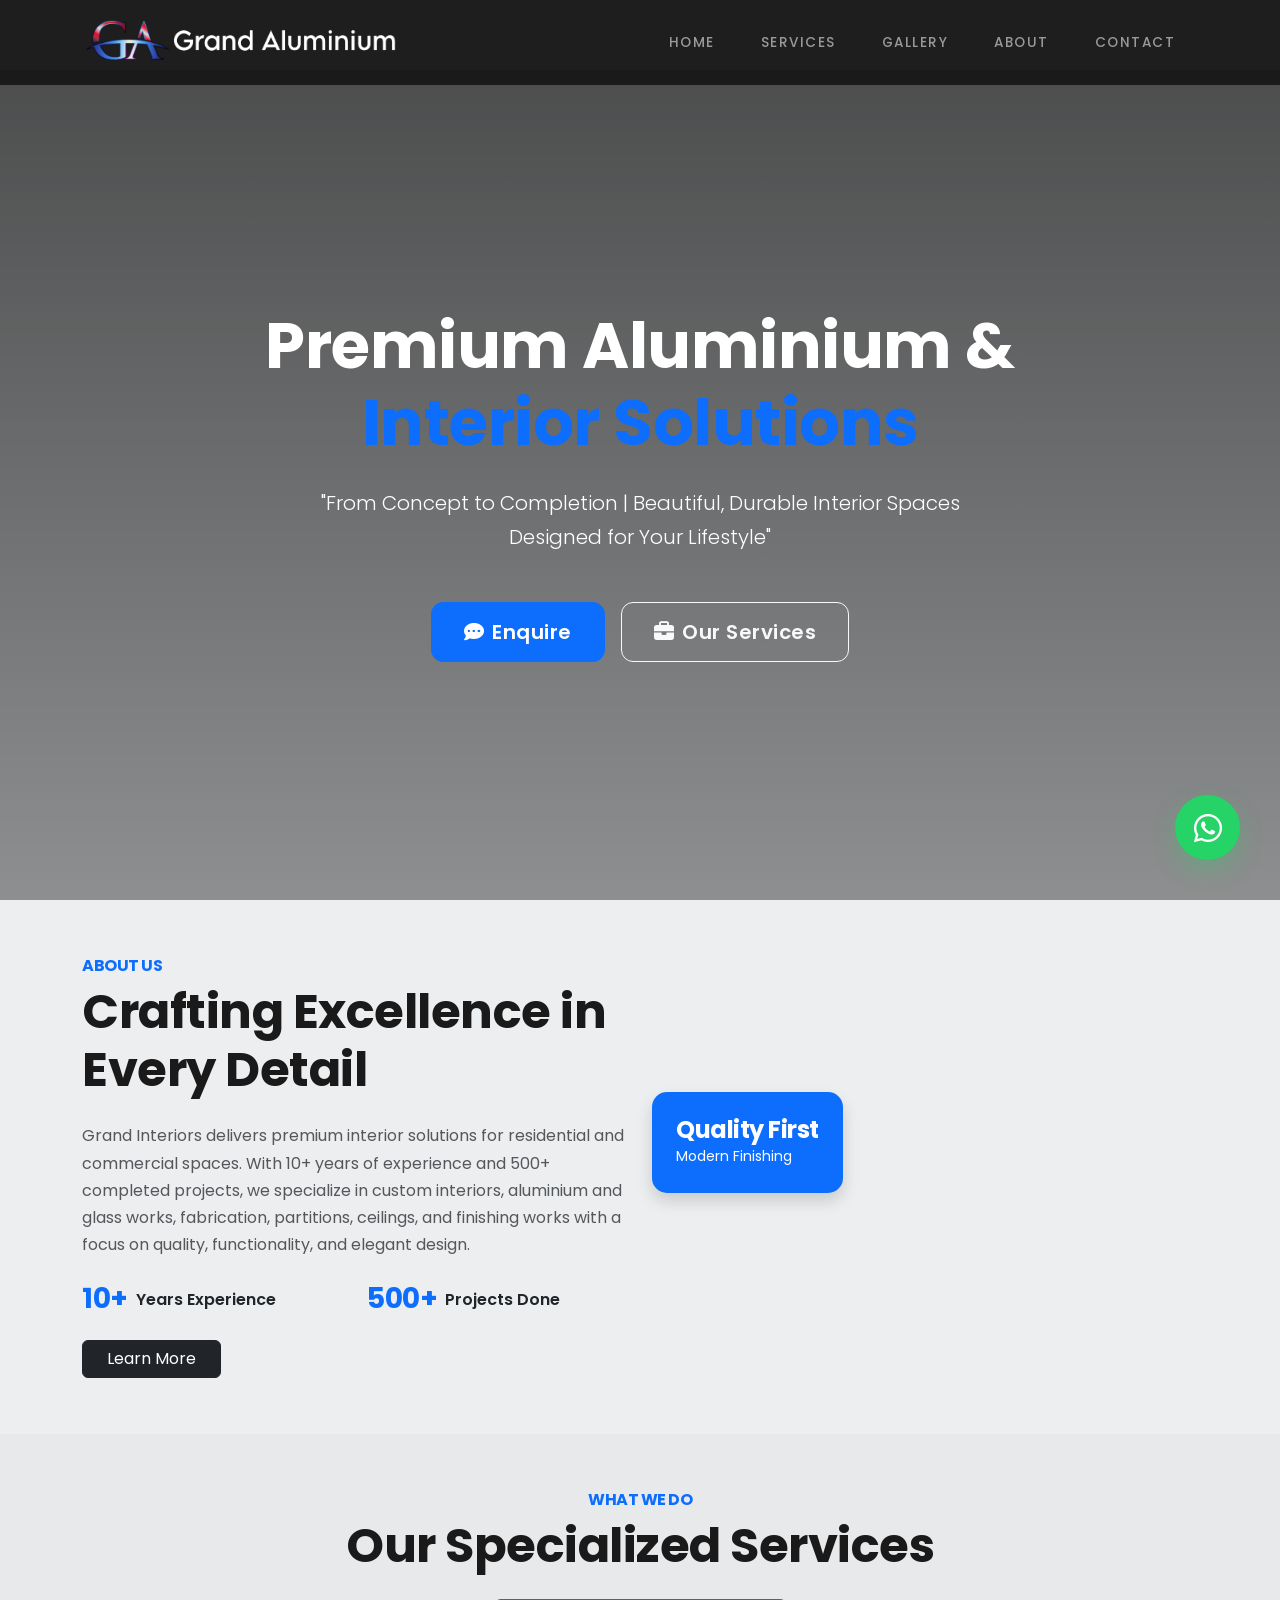
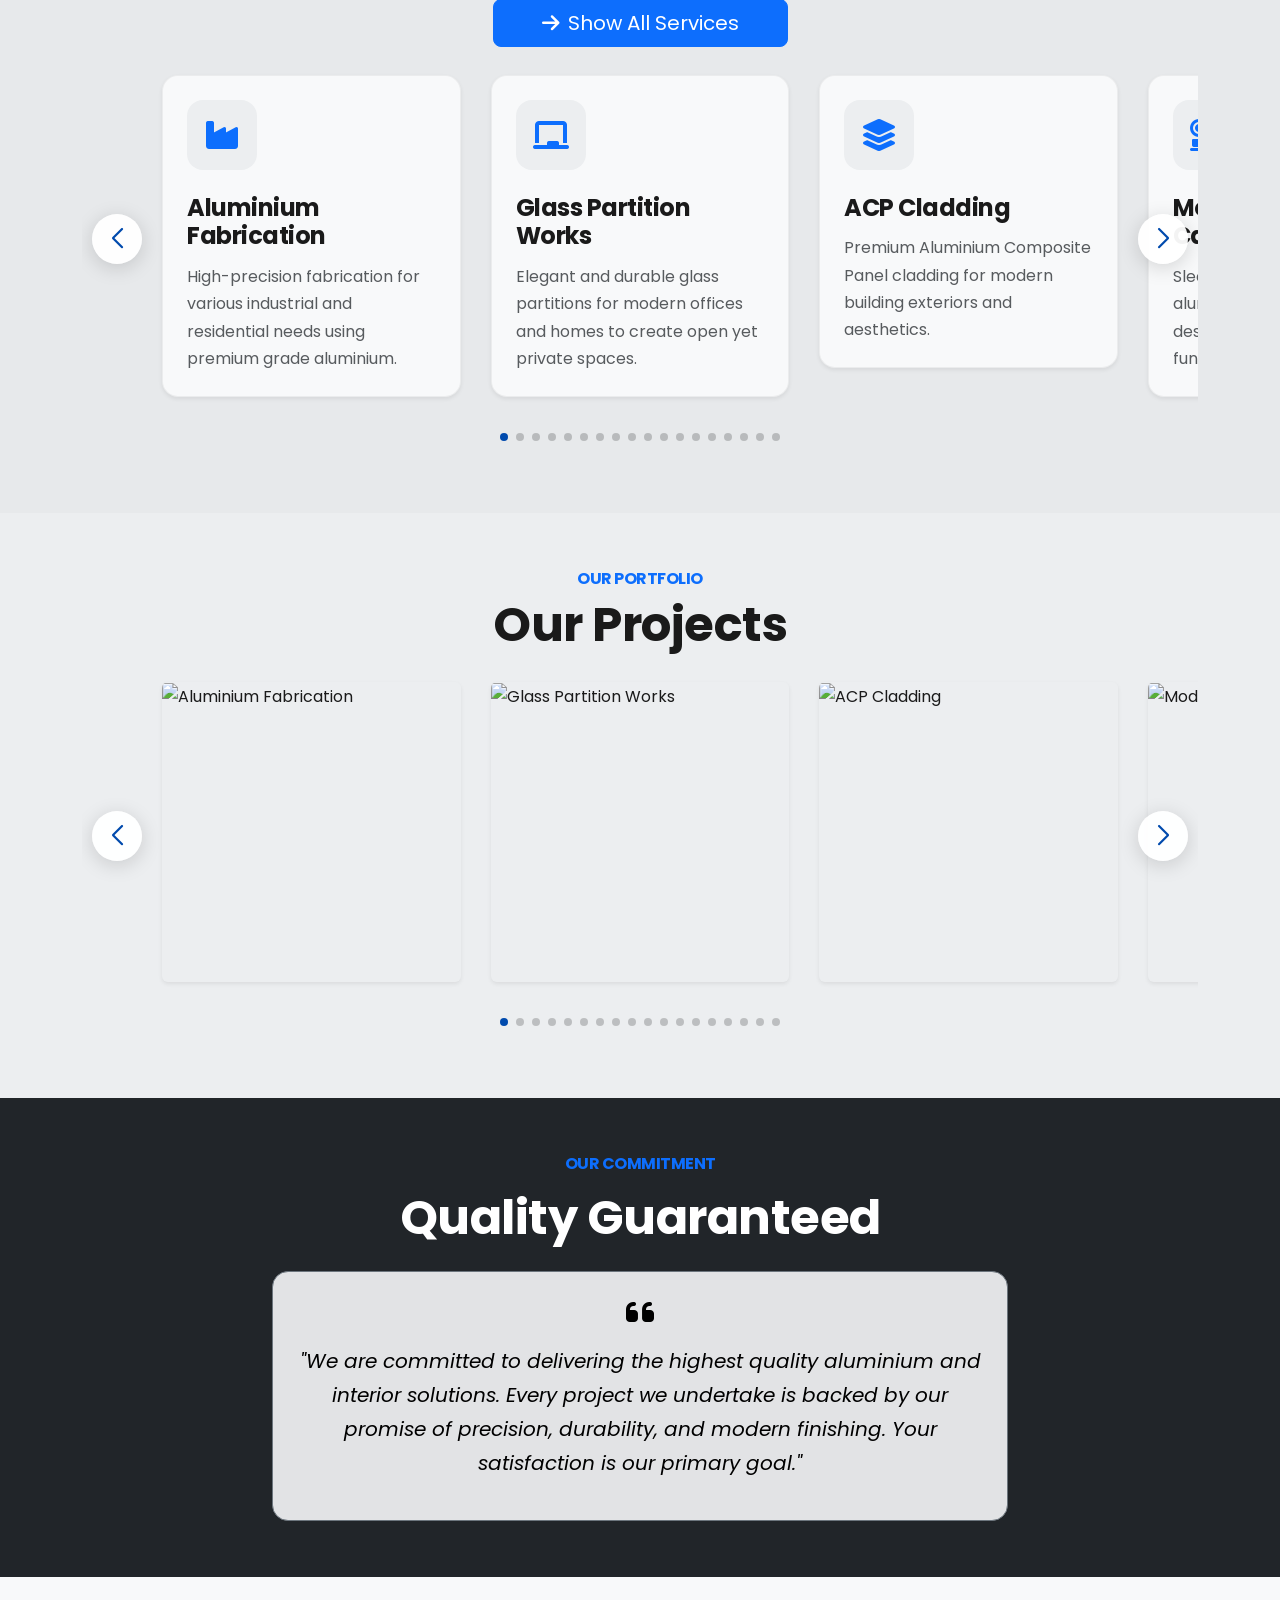
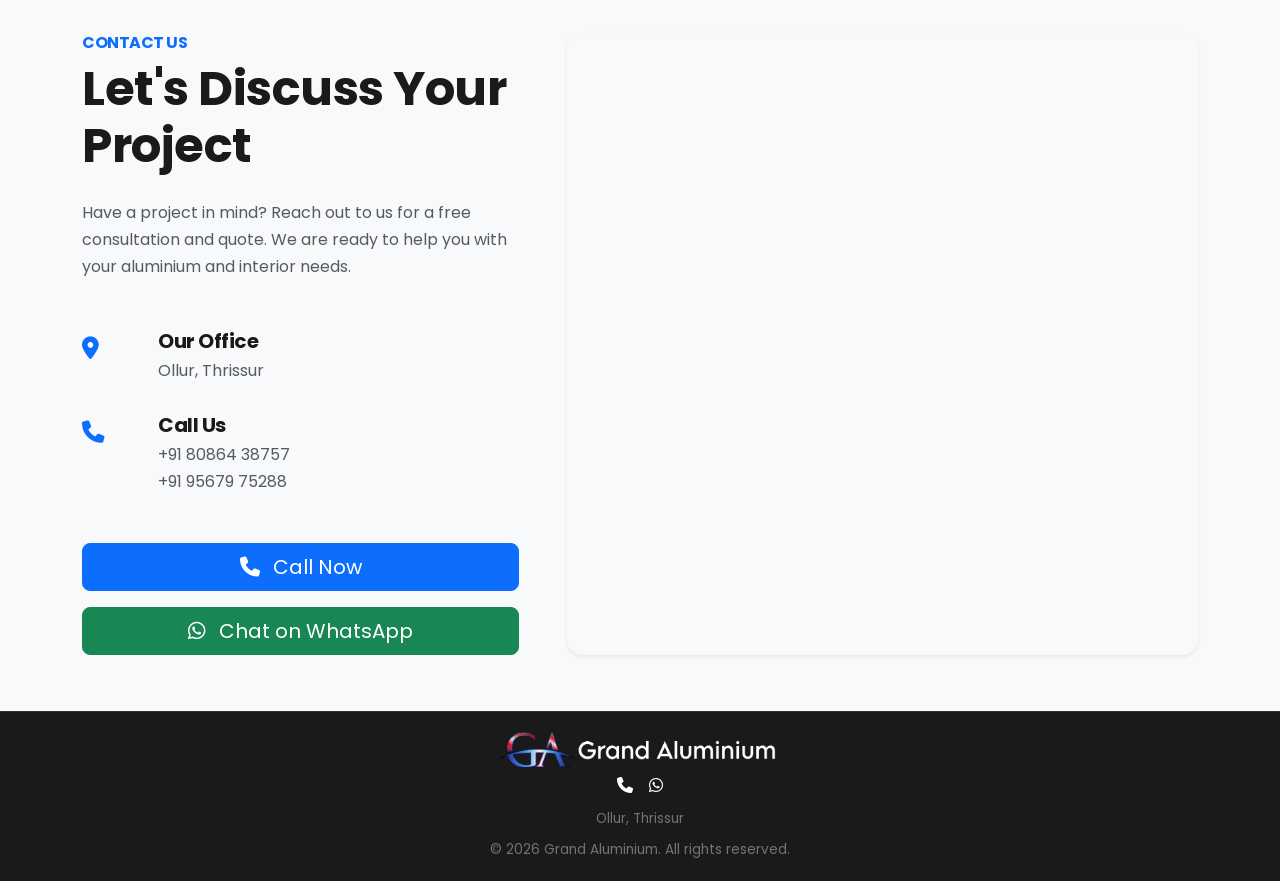
==== commit aba8da97: "new specialized area" ====
--- a/index.html
+++ b/index.html
@@ -50,8 +50,8 @@
         <div class="container text-center text-white" data-aos="fade-up">
             <h1 class="display-3 fw-bold mb-4">Premium Aluminium & <br><span class="text-primary">Interior
                     Solutions</span></h1>
-            <p class="lead mb-5 mx-auto" style="max-width: 700px;">Transforming spaces with precision, quality, and
-                modern aesthetics. Your trusted partner for premium aluminium and glass interior works.</p>
+            <p class="lead mb-5 mx-auto" style="max-width: 700px;">"From Concept to Completion | Beautiful, Durable
+                Interior Spaces Designed for Your Lifestyle"</p>
             <div class="btn-container d-flex justify-content-center gap-3">
                 <a href="#contact" class="btn btn-primary btn-lg px-4"><i
                         class="fa-solid fa-comment-dots me-2"></i>Enquire</a>
@@ -68,9 +68,10 @@
                 <div class="col-lg-6 mb-4 mb-lg-0" data-aos="fade-right">
                     <h6 class="text-primary fw-bold text-uppercase mb-2">About Us</h6>
                     <h2 class="display-5 fw-bold mb-4">Crafting Excellence in Every Detail</h2>
-                    <p class="text-muted mb-4">With years of experience in the industry, Grand Aluminium specializes in
-                        providing high-quality aluminium fabrication and interior solutions for residential and
-                        commercial projects. Our focus is on durability, modern finishing, and customer satisfaction.
+                    <p class="text-muted mb-4">Grand Interiors delivers premium interior solutions for residential and
+                        commercial spaces. With 10+ years of experience and 500+ completed projects, we specialize in
+                        custom interiors, aluminium and glass works, fabrication, partitions, ceilings, and finishing
+                        works with a focus on quality, functionality, and elegant design.
                     </p>
                     <div class="row g-4 mb-4">
                         <div class="col-6">
@@ -353,73 +354,234 @@
             <!-- Swiper Slider -->
             <div class="swiper projectsSwiper pb-5" data-aos="fade-up">
                 <div class="swiper-wrapper">
-                    <div class="swiper-slide">
-                        <div class="gallery-item position-relative overflow-hidden rounded shadow-sm">
-                            <img src="service-img/buddhan.jpeg" alt="Office Interior" class="img-fluid w-100">
-                            <div class="gallery-overlay d-flex align-items-center justify-content-center">
-                                <div class="text-center text-white">
-                                    <h5 class="mb-0">Office Partition</h5>
-                                    <small>Commercial</small>
-                                </div>
-                            </div>
-                        </div>
-                    </div>
-                    <div class="swiper-slide">
-                        <div class="gallery-item position-relative overflow-hidden rounded shadow-sm">
-                            <img src="https://images.unsplash.com/photo-1556911220-e15b29be8c8f?ixlib=rb-4.0.3&auto=format&fit=crop&w=600&q=80"
-                                alt="Modern Kitchen" class="img-fluid w-100">
-                            <div class="gallery-overlay d-flex align-items-center justify-content-center">
-                                <div class="text-center text-white">
-                                    <h5 class="mb-0">Aluminium Kitchen</h5>
-                                    <small>Residential</small>
-                                </div>
-                            </div>
-                        </div>
-                    </div>
-                    <div class="swiper-slide">
-                        <div class="gallery-item position-relative overflow-hidden rounded shadow-sm">
-                            <img src="https://images.unsplash.com/photo-1558618666-fcd25c85cd64?ixlib=rb-4.0.3&auto=format&fit=crop&w=600&q=80"
-                                alt="Glass Door" class="img-fluid w-100">
-                            <div class="gallery-overlay d-flex align-items-center justify-content-center">
-                                <div class="text-center text-white">
-                                    <h5 class="mb-0">Sliding Doors</h5>
-                                    <small>Residential</small>
-                                </div>
-                            </div>
-                        </div>
-                    </div>
+                    <!-- Project 1: Aluminium Fabrication -->
+                    <div class="swiper-slide">
+                        <div class="gallery-item position-relative overflow-hidden rounded shadow-sm">
+                            <img src="https://images.unsplash.com/photo-1600585154340-be6161a56a0c?ixlib=rb-4.0.3&auto=format&fit=crop&w=600&q=80"
+                                alt="Aluminium Fabrication" class="img-fluid w-100">
+                            <div class="gallery-overlay d-flex align-items-center justify-content-center">
+                                <div class="text-center text-white">
+                                    <h5 class="mb-0">Aluminium Fabrication</h5>
+                                    <small>Industrial & Residential</small>
+                                </div>
+                            </div>
+                        </div>
+                    </div>
+                    <!-- Project 2: Glass Partition Works -->
+                    <div class="swiper-slide">
+                        <div class="gallery-item position-relative overflow-hidden rounded shadow-sm">
+                            <img src="https://images.unsplash.com/photo-1497366754035-f200968a6e72?ixlib=rb-4.0.3&auto=format&fit=crop&w=600&q=80"
+                                alt="Glass Partition Works" class="img-fluid w-100">
+                            <div class="gallery-overlay d-flex align-items-center justify-content-center">
+                                <div class="text-center text-white">
+                                    <h5 class="mb-0">Glass Partition Works</h5>
+                                    <small>Commercial & Interior</small>
+                                </div>
+                            </div>
+                        </div>
+                    </div>
+                    <!-- Project 3: ACP Cladding -->
                     <div class="swiper-slide">
                         <div class="gallery-item position-relative overflow-hidden rounded shadow-sm">
                             <img src="https://images.unsplash.com/photo-1486406146926-c627a92ad1ab?ixlib=rb-4.0.3&auto=format&fit=crop&w=600&q=80"
                                 alt="ACP Cladding" class="img-fluid w-100">
                             <div class="gallery-overlay d-flex align-items-center justify-content-center">
                                 <div class="text-center text-white">
-                                    <h5 class="mb-0">Building Cladding</h5>
+                                    <h5 class="mb-0">ACP Cladding</h5>
                                     <small>Commercial</small>
                                 </div>
                             </div>
                         </div>
                     </div>
-                    <div class="swiper-slide">
-                        <div class="gallery-item position-relative overflow-hidden rounded shadow-sm">
-                            <img src="https://images.unsplash.com/photo-1618221195710-dd6b41faaea6?ixlib=rb-4.0.3&auto=format&fit=crop&w=600&q=80"
-                                alt="False Ceiling" class="img-fluid w-100">
-                            <div class="gallery-overlay d-flex align-items-center justify-content-center">
-                                <div class="text-center text-white">
-                                    <h5 class="mb-0">Modern Ceiling</h5>
+                    <!-- Project 4: Modular Kitchen Cabinets -->
+                    <div class="swiper-slide">
+                        <div class="gallery-item position-relative overflow-hidden rounded shadow-sm">
+                            <img src="https://images.unsplash.com/photo-1556911220-e15b29be8c8f?ixlib=rb-4.0.3&auto=format&fit=crop&w=600&q=80"
+                                alt="Modular Kitchen Cabinets" class="img-fluid w-100">
+                            <div class="gallery-overlay d-flex align-items-center justify-content-center">
+                                <div class="text-center text-white">
+                                    <h5 class="mb-0">Modular Kitchen Cabinets</h5>
+                                    <small>Residential</small>
+                                </div>
+                            </div>
+                        </div>
+                    </div>
+                    <!-- Project 5: Office Interiors -->
+                    <div class="swiper-slide">
+                        <div class="gallery-item position-relative overflow-hidden rounded shadow-sm">
+                            <img src="https://images.unsplash.com/photo-1524758631624-e2822e304c36?ixlib=rb-4.0.3&auto=format&fit=crop&w=600&q=80"
+                                alt="Office Interiors" class="img-fluid w-100">
+                            <div class="gallery-overlay d-flex align-items-center justify-content-center">
+                                <div class="text-center text-white">
+                                    <h5 class="mb-0">Office Interiors</h5>
+                                    <small>Commercial</small>
+                                </div>
+                            </div>
+                        </div>
+                    </div>
+                    <!-- Project 6: Sliding Windows & Doors -->
+                    <div class="swiper-slide">
+                        <div class="gallery-item position-relative overflow-hidden rounded shadow-sm">
+                            <img src="https://images.unsplash.com/photo-1558618666-fcd25c85cd64?ixlib=rb-4.0.3&auto=format&fit=crop&w=600&q=80"
+                                alt="Sliding Windows & Doors" class="img-fluid w-100">
+                            <div class="gallery-overlay d-flex align-items-center justify-content-center">
+                                <div class="text-center text-white">
+                                    <h5 class="mb-0">Sliding Windows & Doors</h5>
+                                    <small>Residential</small>
+                                </div>
+                            </div>
+                        </div>
+                    </div>
+                    <!-- Project 7: False Ceiling Works -->
+                    <div class="swiper-slide">
+                        <div class="gallery-item position-relative overflow-hidden rounded shadow-sm">
+                            <img src="https://images.unsplash.com/photo-1618221195710-dd6b41faaea6?ixlib=rb-4.0.3&auto=format&fit=crop&w=600&q=80"
+                                alt="False Ceiling Works" class="img-fluid w-100">
+                            <div class="gallery-overlay d-flex align-items-center justify-content-center">
+                                <div class="text-center text-white">
+                                    <h5 class="mb-0">False Ceiling Works</h5>
                                     <small>Interior</small>
                                 </div>
                             </div>
                         </div>
                     </div>
-                    <div class="swiper-slide">
-                        <div class="gallery-item position-relative overflow-hidden rounded shadow-sm">
-                            <img src="https://images.unsplash.com/photo-1524758631624-e2822e304c36?ixlib=rb-4.0.3&auto=format&fit=crop&w=600&q=80"
-                                alt="Office Furniture" class="img-fluid w-100">
-                            <div class="gallery-overlay d-flex align-items-center justify-content-center">
-                                <div class="text-center text-white">
-                                    <h5 class="mb-0">Custom Workstations</h5>
-                                    <small>Commercial</small>
+                    <!-- Project 8: Partitions -->
+                    <div class="swiper-slide">
+                        <div class="gallery-item position-relative overflow-hidden rounded shadow-sm">
+                            <img src="service-img/buddhan.jpeg" alt="Partitions" class="img-fluid w-100">
+                            <div class="gallery-overlay d-flex align-items-center justify-content-center">
+                                <div class="text-center text-white">
+                                    <h5 class="mb-0">Partitions</h5>
+                                    <small>Commercial & Interior</small>
+                                </div>
+                            </div>
+                        </div>
+                    </div>
+                    <!-- Project 9: Gypsum works -->
+                    <div class="swiper-slide">
+                        <div class="gallery-item position-relative overflow-hidden rounded shadow-sm">
+                            <img src="https://images.unsplash.com/photo-1618221195710-dd6b41faaea6?ixlib=rb-4.0.3&auto=format&fit=crop&w=600&q=80"
+                                alt="Gypsum works" class="img-fluid w-100">
+                            <div class="gallery-overlay d-flex align-items-center justify-content-center">
+                                <div class="text-center text-white">
+                                    <h5 class="mb-0">Gypsum works</h5>
+                                    <small>Interior</small>
+                                </div>
+                            </div>
+                        </div>
+                    </div>
+                    <!-- Project 10: Wardrobes -->
+                    <div class="swiper-slide">
+                        <div class="gallery-item position-relative overflow-hidden rounded shadow-sm">
+                            <img src="https://images.unsplash.com/photo-1618221195710-dd6b41faaea6?ixlib=rb-4.0.3&auto=format&fit=crop&w=600&q=80"
+                                alt="Wardrobes" class="img-fluid w-100">
+                            <div class="gallery-overlay d-flex align-items-center justify-content-center">
+                                <div class="text-center text-white">
+                                    <h5 class="mb-0">Wardrobes</h5>
+                                    <small>Residential</small>
+                                </div>
+                            </div>
+                        </div>
+                    </div>
+                    <!-- Project 11: Prayer Unit -->
+                    <div class="swiper-slide">
+                        <div class="gallery-item position-relative overflow-hidden rounded shadow-sm">
+                            <img src="service-img/prayer unit2.jpeg" alt="Prayer Unit" class="img-fluid w-100">
+                            <div class="gallery-overlay d-flex align-items-center justify-content-center">
+                                <div class="text-center text-white">
+                                    <h5 class="mb-0">Prayer Unit</h5>
+                                    <small>Residential</small>
+                                </div>
+                            </div>
+                        </div>
+                    </div>
+                    <!-- Project 12: Handrail -->
+                    <div class="swiper-slide">
+                        <div class="gallery-item position-relative overflow-hidden rounded shadow-sm">
+                            <img src="https://images.unsplash.com/photo-1618221195710-dd6b41faaea6?ixlib=rb-4.0.3&auto=format&fit=crop&w=600&q=80"
+                                alt="Handrail" class="img-fluid w-100">
+                            <div class="gallery-overlay d-flex align-items-center justify-content-center">
+                                <div class="text-center text-white">
+                                    <h5 class="mb-0">Handrail</h5>
+                                    <small>Interior & Exterior</small>
+                                </div>
+                            </div>
+                        </div>
+                    </div>
+                    <!-- Project 13: Decorative Wall Panels -->
+                    <div class="swiper-slide">
+                        <div class="gallery-item position-relative overflow-hidden rounded shadow-sm">
+                            <img src="https://images.unsplash.com/photo-1618221195710-dd6b41faaea6?ixlib=rb-4.0.3&auto=format&fit=crop&w=600&q=80"
+                                alt="Decorative Wall Panels" class="img-fluid w-100">
+                            <div class="gallery-overlay d-flex align-items-center justify-content-center">
+                                <div class="text-center text-white">
+                                    <h5 class="mb-0">Decorative Wall Panels</h5>
+                                    <small>Interior</small>
+                                </div>
+                            </div>
+                        </div>
+                    </div>
+                    <!-- Project 14: Tables -->
+                    <div class="swiper-slide">
+                        <div class="gallery-item position-relative overflow-hidden rounded shadow-sm">
+                            <img src="https://images.unsplash.com/photo-1618221195710-dd6b41faaea6?ixlib=rb-4.0.3&auto=format&fit=crop&w=600&q=80"
+                                alt="Tables" class="img-fluid w-100">
+                            <div class="gallery-overlay d-flex align-items-center justify-content-center">
+                                <div class="text-center text-white">
+                                    <h5 class="mb-0">Tables</h5>
+                                    <small>Furniture</small>
+                                </div>
+                            </div>
+                        </div>
+                    </div>
+                    <!-- Project 15: Mirror Works -->
+                    <div class="swiper-slide">
+                        <div class="gallery-item position-relative overflow-hidden rounded shadow-sm">
+                            <img src="https://images.unsplash.com/photo-1618221195710-dd6b41faaea6?ixlib=rb-4.0.3&auto=format&fit=crop&w=600&q=80"
+                                alt="Mirror Works" class="img-fluid w-100">
+                            <div class="gallery-overlay d-flex align-items-center justify-content-center">
+                                <div class="text-center text-white">
+                                    <h5 class="mb-0">Mirror Works</h5>
+                                    <small>Interior</small>
+                                </div>
+                            </div>
+                        </div>
+                    </div>
+                    <!-- Project 16: Mosquito Nets -->
+                    <div class="swiper-slide">
+                        <div class="gallery-item position-relative overflow-hidden rounded shadow-sm">
+                            <img src="https://images.unsplash.com/photo-1618221195710-dd6b41faaea6?ixlib=rb-4.0.3&auto=format&fit=crop&w=600&q=80"
+                                alt="Mosquito Nets" class="img-fluid w-100">
+                            <div class="gallery-overlay d-flex align-items-center justify-content-center">
+                                <div class="text-center text-white">
+                                    <h5 class="mb-0">Mosquito Nets</h5>
+                                    <small>Residential</small>
+                                </div>
+                            </div>
+                        </div>
+                    </div>
+                    <!-- Project 17: Curtain & Blinds -->
+                    <div class="swiper-slide">
+                        <div class="gallery-item position-relative overflow-hidden rounded shadow-sm">
+                            <img src="https://images.unsplash.com/photo-1618221195710-dd6b41faaea6?ixlib=rb-4.0.3&auto=format&fit=crop&w=600&q=80"
+                                alt="Curtain & Blinds" class="img-fluid w-100">
+                            <div class="gallery-overlay d-flex align-items-center justify-content-center">
+                                <div class="text-center text-white">
+                                    <h5 class="mb-0">Curtain & Blinds</h5>
+                                    <small>Interior</small>
+                                </div>
+                            </div>
+                        </div>
+                    </div>
+                    <!-- Project 18: Vanity units -->
+                    <div class="swiper-slide">
+                        <div class="gallery-item position-relative overflow-hidden rounded shadow-sm">
+                            <img src="https://images.unsplash.com/photo-1618221195710-dd6b41faaea6?ixlib=rb-4.0.3&auto=format&fit=crop&w=600&q=80"
+                                alt="Vanity units" class="img-fluid w-100">
+                            <div class="gallery-overlay d-flex align-items-center justify-content-center">
+                                <div class="text-center text-white">
+                                    <h5 class="mb-0">Vanity units</h5>
+                                    <small>Interior</small>
                                 </div>
                             </div>
                         </div>
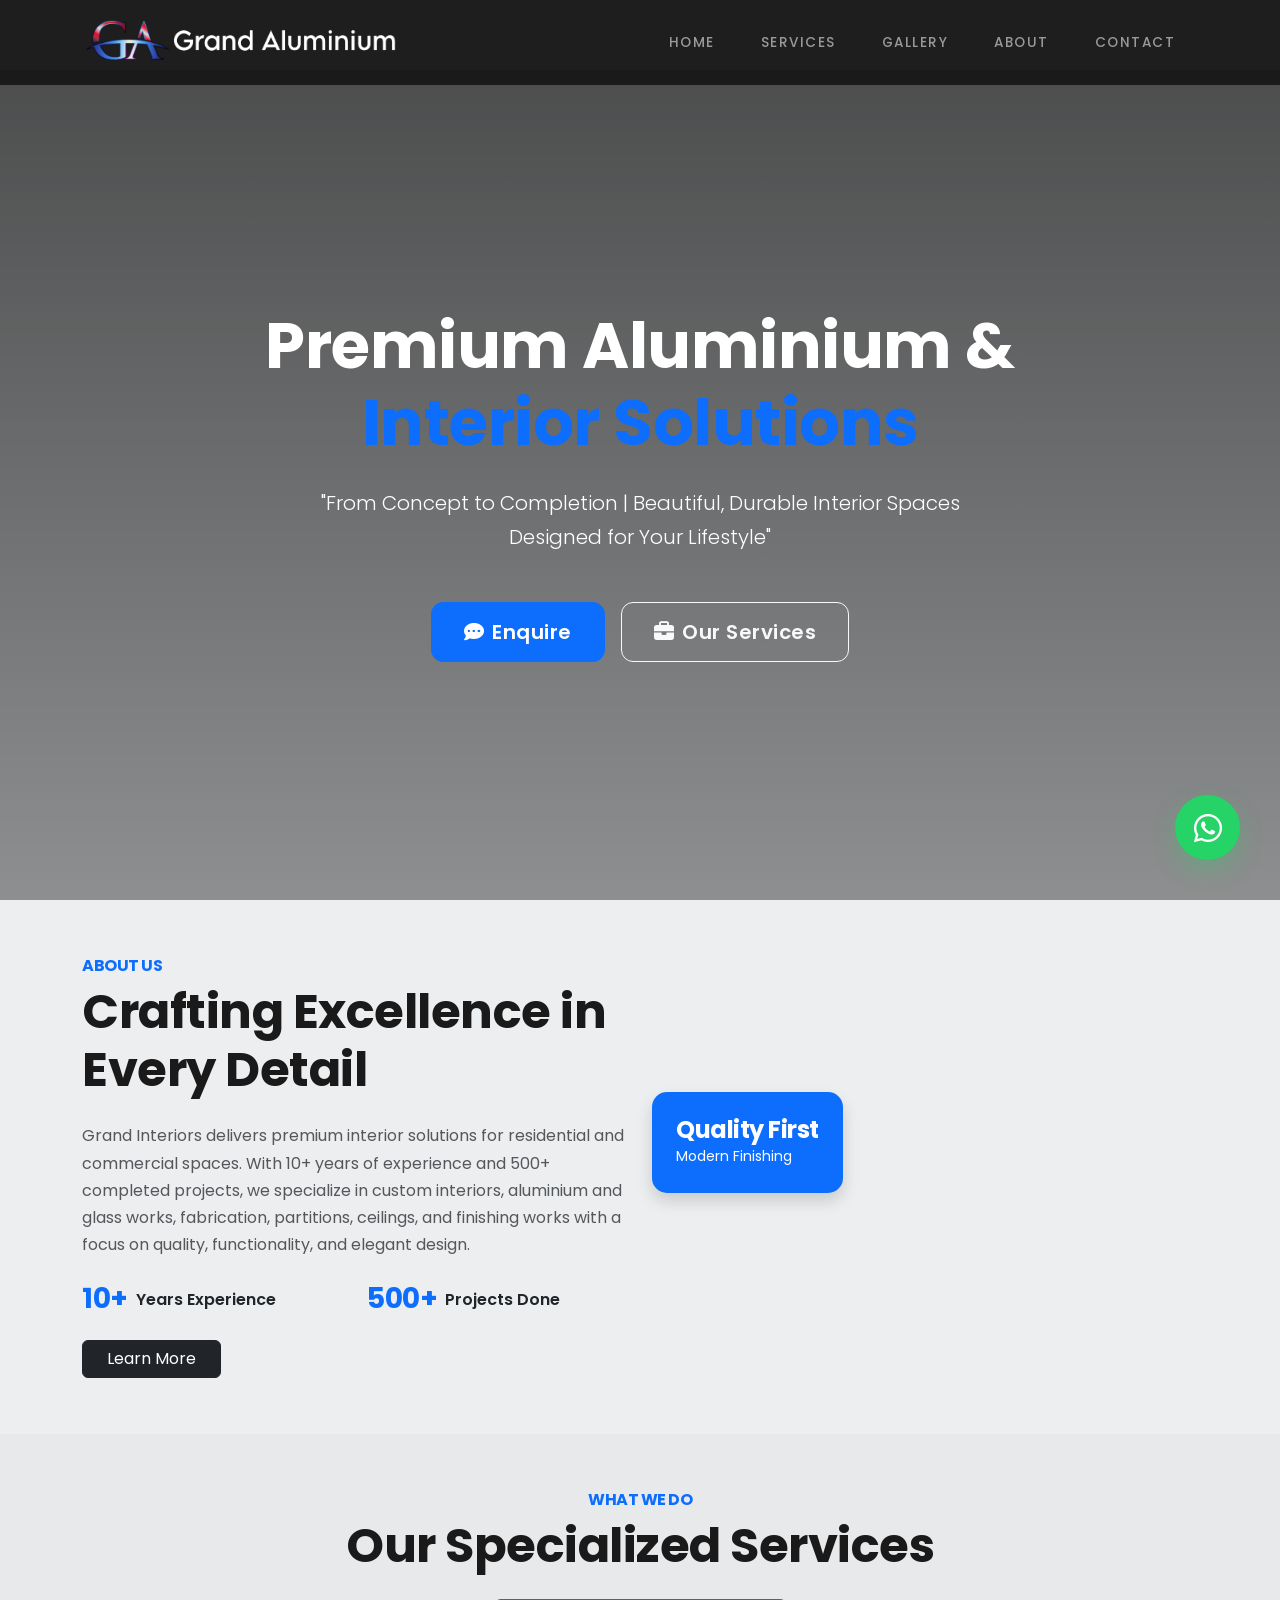
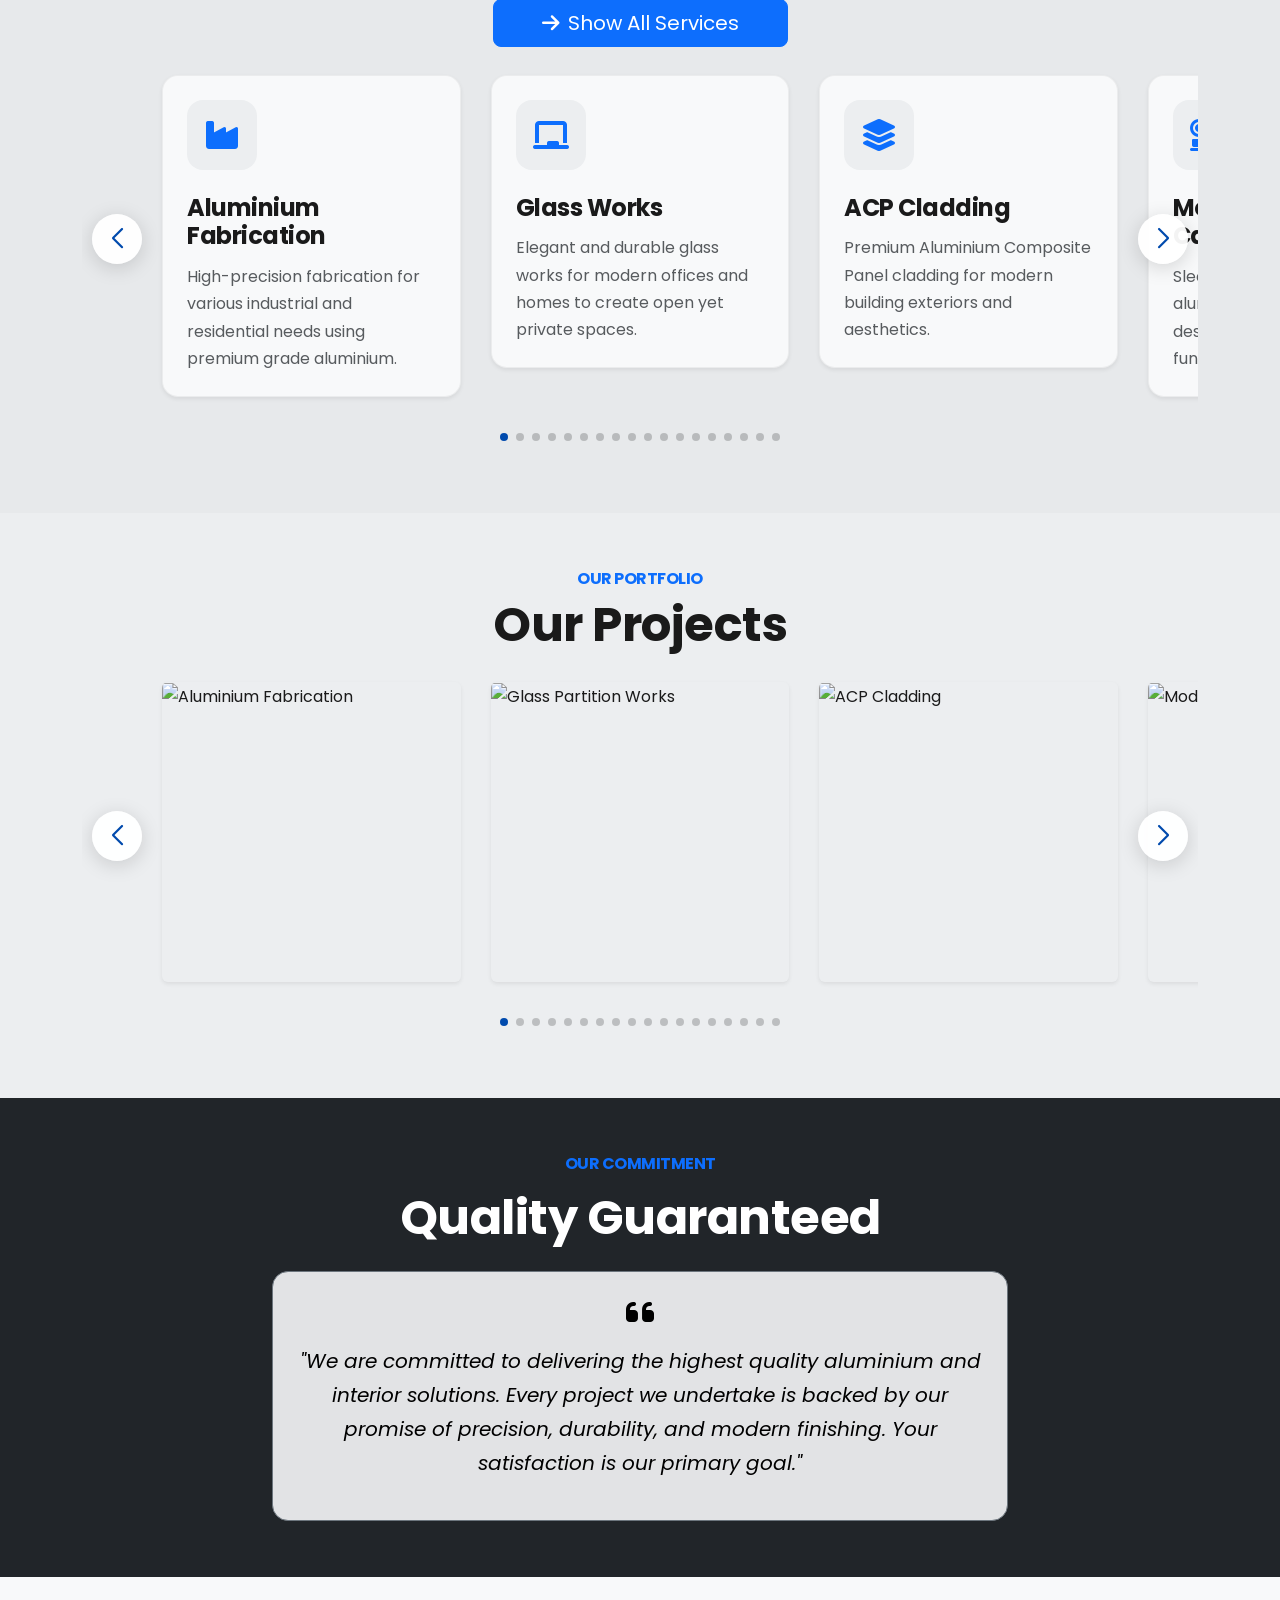
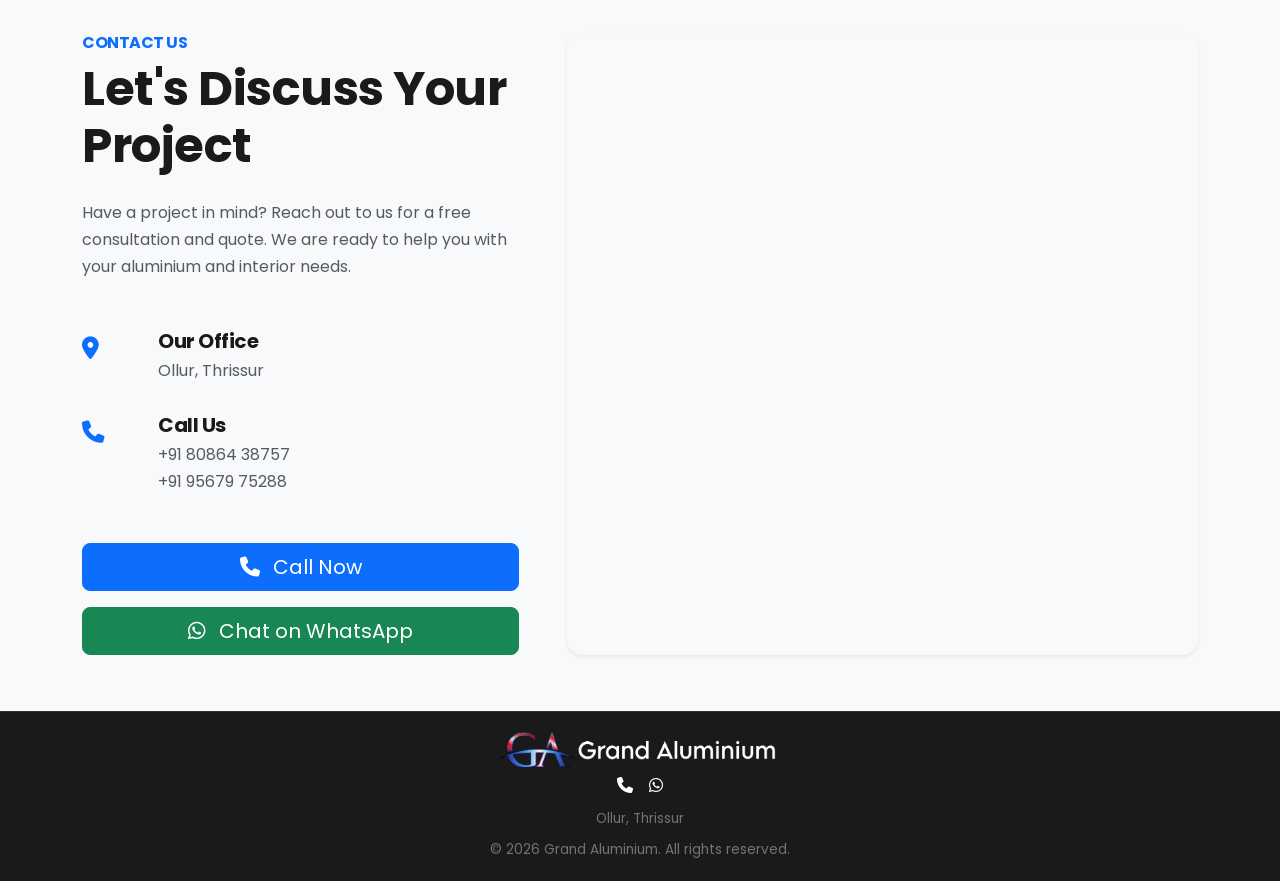
==== commit c9091e4b: "1" ====
--- a/index.html
+++ b/index.html
@@ -136,8 +136,8 @@
                             <div class="icon-box mb-4 text-primary">
                                 <i class="fa-solid fa-chalkboard fa-2x"></i>
                             </div>
-                            <h4 class="fw-bold mb-3">Glass Partition Works</h4>
-                            <p class="text-muted">Elegant and durable glass partitions for modern offices and homes to
+                            <h4 class="fw-bold mb-3">Glass Works</h4>
+                            <p class="text-muted">Elegant and durable glass works for modern offices and homes to
                                 create open yet private spaces.</p>
                         </div>
                     </div>
@@ -173,8 +173,8 @@
                                 <i class="fa-solid fa-briefcase fa-2x"></i>
                             </div>
                             <h4 class="fw-bold mb-3">Office Interiors</h4>
-                            <p class="text-muted">Complete office interior solutions including desks, partitions, and
-                                ceiling works.</p>
+                            <p class="text-muted">Complete office interior solutions including desks, partitions, wall
+                                panels and ceiling works.</p>
                         </div>
                     </div>
                     <!-- Service 6 -->
@@ -185,8 +185,8 @@
                                 <i class="fa-solid fa-door-open fa-2x"></i>
                             </div>
                             <h4 class="fw-bold mb-3">Sliding Windows & Doors</h4>
-                            <p class="text-muted">Smooth-operating and secure aluminium sliding systems for modern
-                                living spaces.</p>
+                            <p class="text-muted">Smooth-operating and secure aluminium and glass sliding systems for
+                                buildings and living spaces.</p>
                         </div>
                     </div>
                     <!-- Service 7 -->
@@ -221,8 +221,8 @@
                                 <i class="fa-solid fa-trowel-bricks fa-2x"></i>
                             </div>
                             <h4 class="fw-bold mb-3">Gypsum works</h4>
-                            <p class="text-muted">Expert gypsum wall and ceiling installations for smooth, modern, and
-                                fire-resistant finishes.</p>
+                            <p class="text-muted">Specialized in custom gypsum designs and decorative ceiling detailing
+                                for elegant interiors.</p>
                         </div>
                     </div>
                     <!-- Service 10 -->
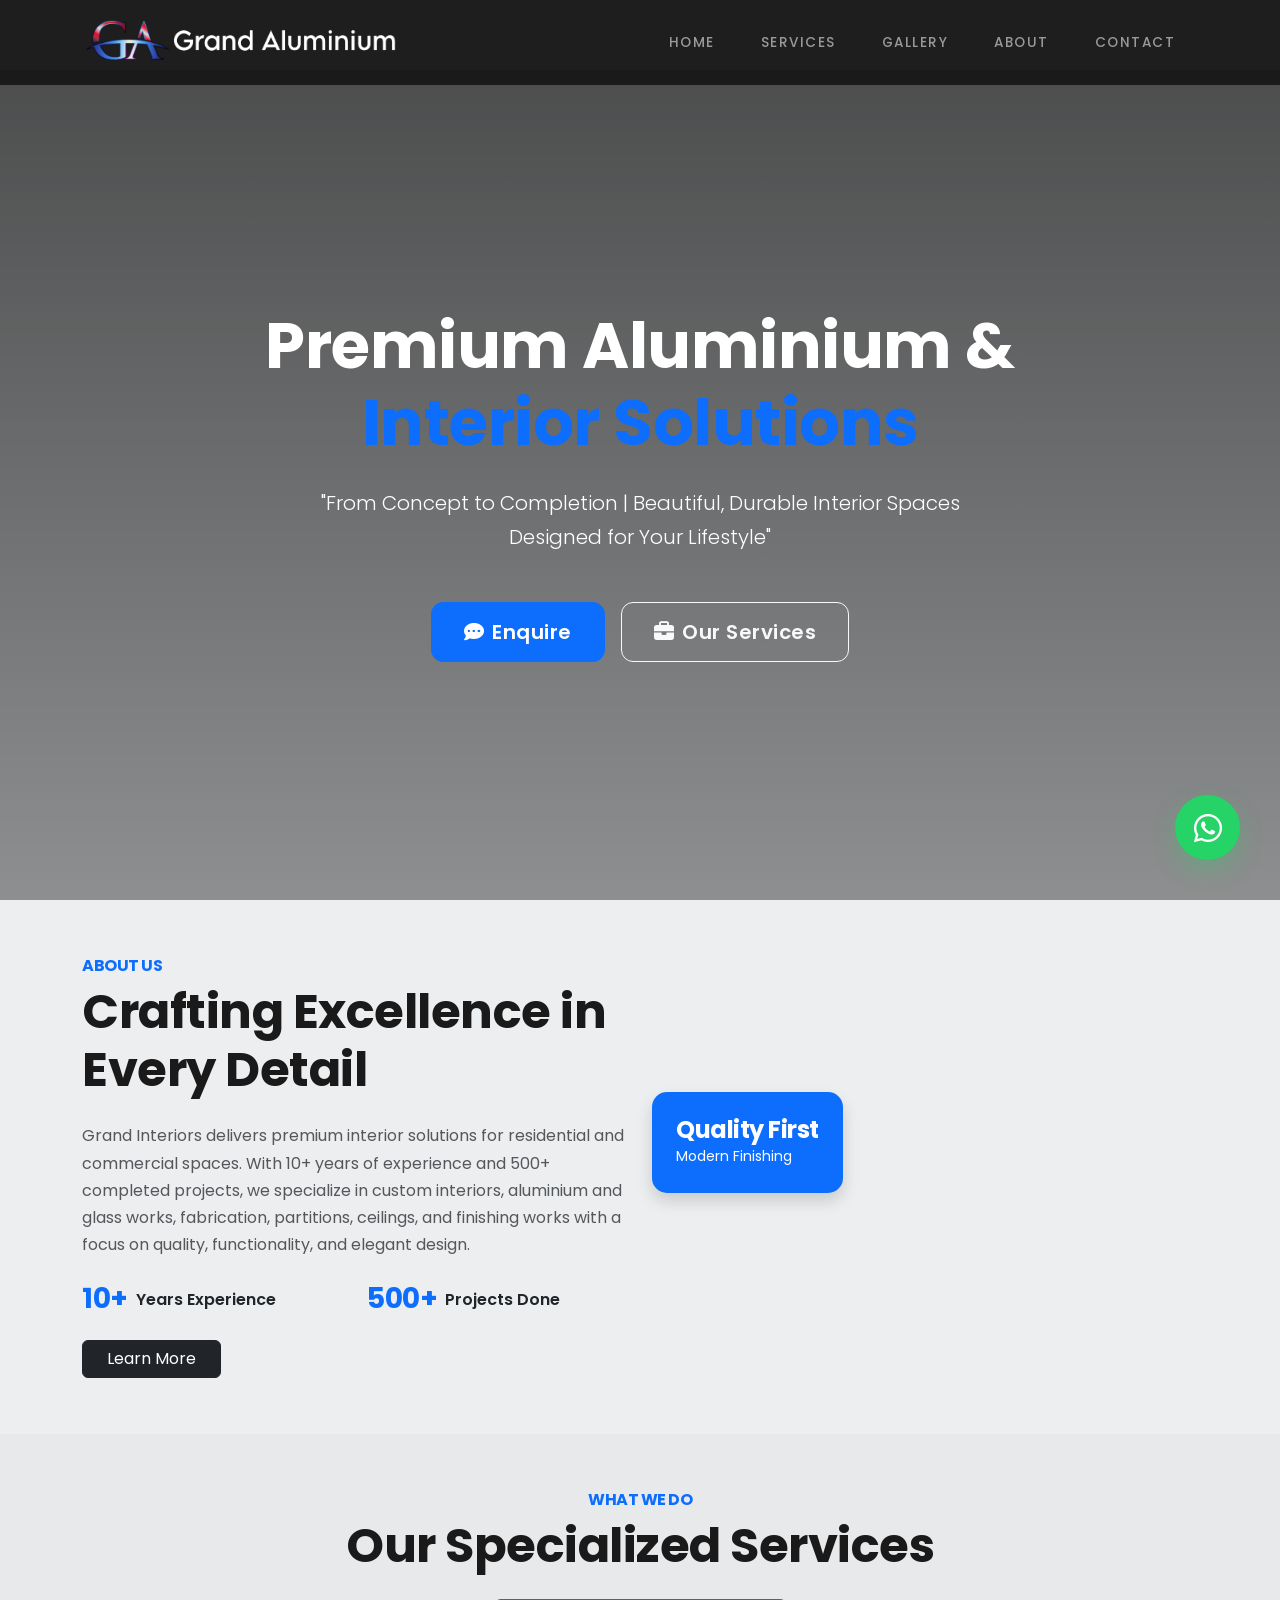
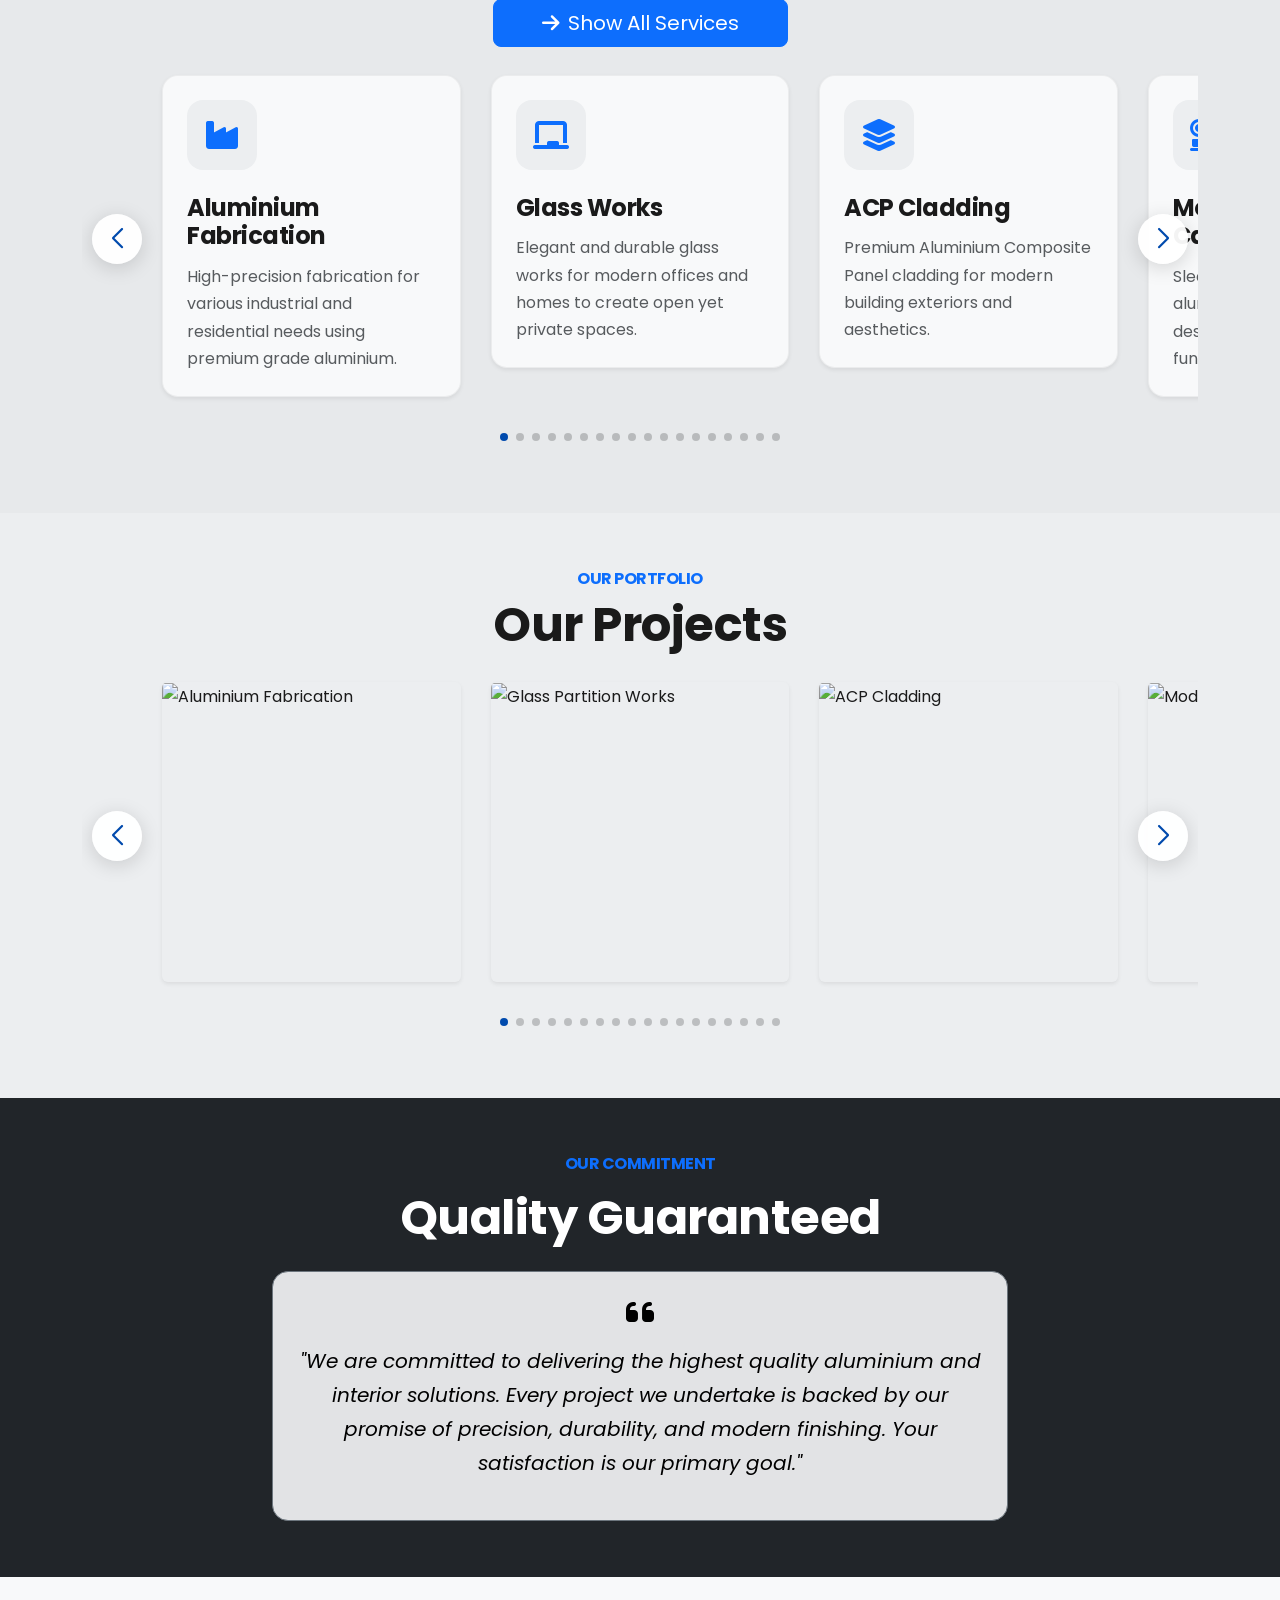
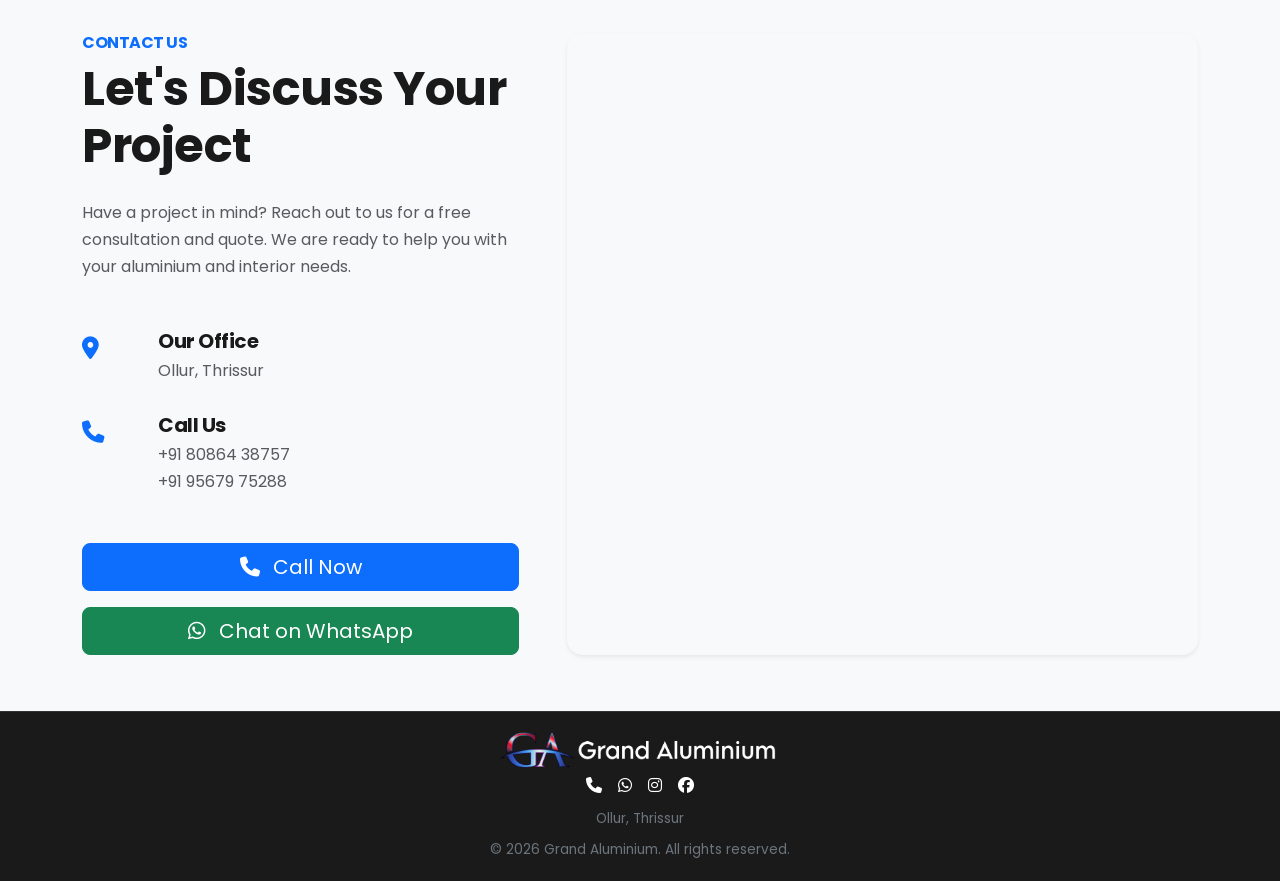
==== commit a7d18c71: "footer icons" ====
--- a/index.html
+++ b/index.html
@@ -674,6 +674,8 @@
                     <a href="tel:+919567975288" class="text-white"><i class="fa-solid fa-phone"></i></a>
                     <a href="https://wa.me/919567975288" target="_blank" class="text-white"><i
                             class="fa-brands fa-whatsapp"></i></a>
+                    <a href="#" target="_blank" class="text-white"><i class="fa-brands fa-instagram"></i></a>
+                    <a href="#" target="_blank" class="text-white"><i class="fa-brands fa-facebook"></i></a>
                 </div>
                 <p class="text-secondary">Ollur, Thrissur</p>
             </div>
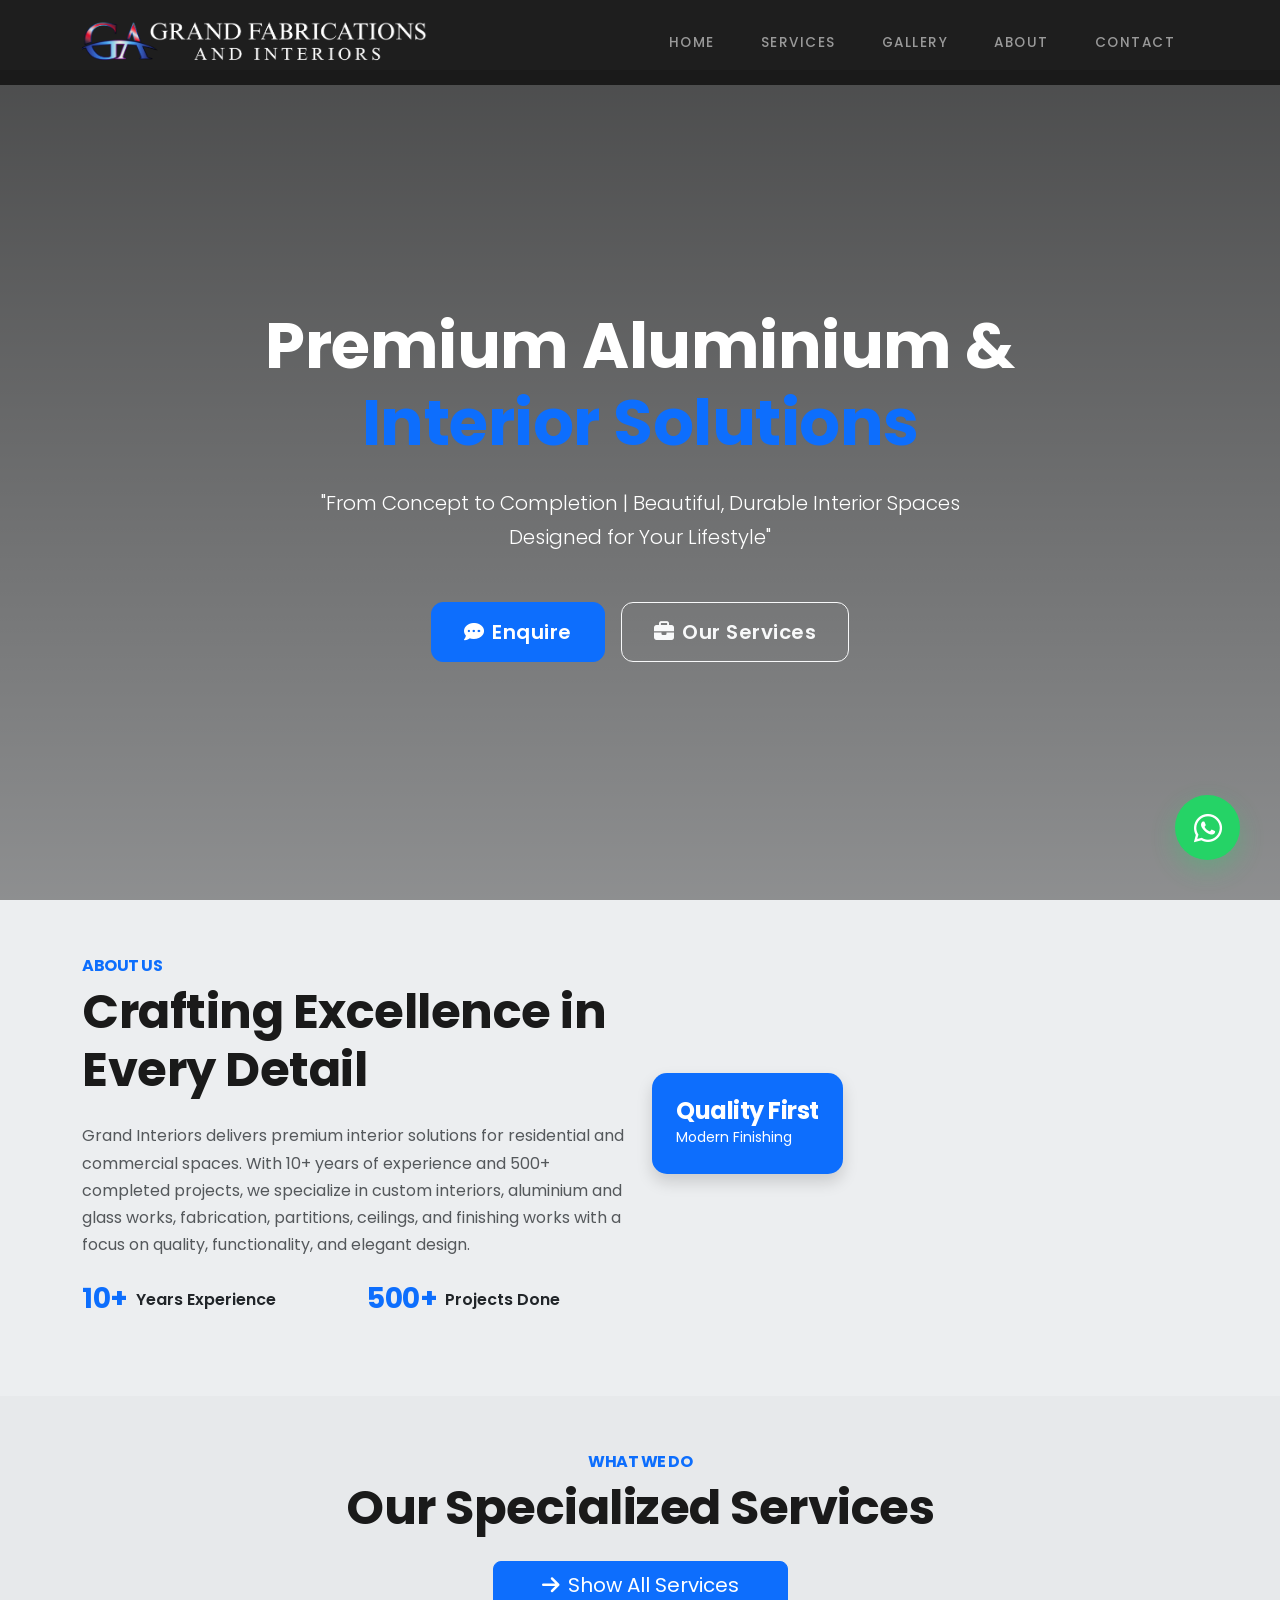
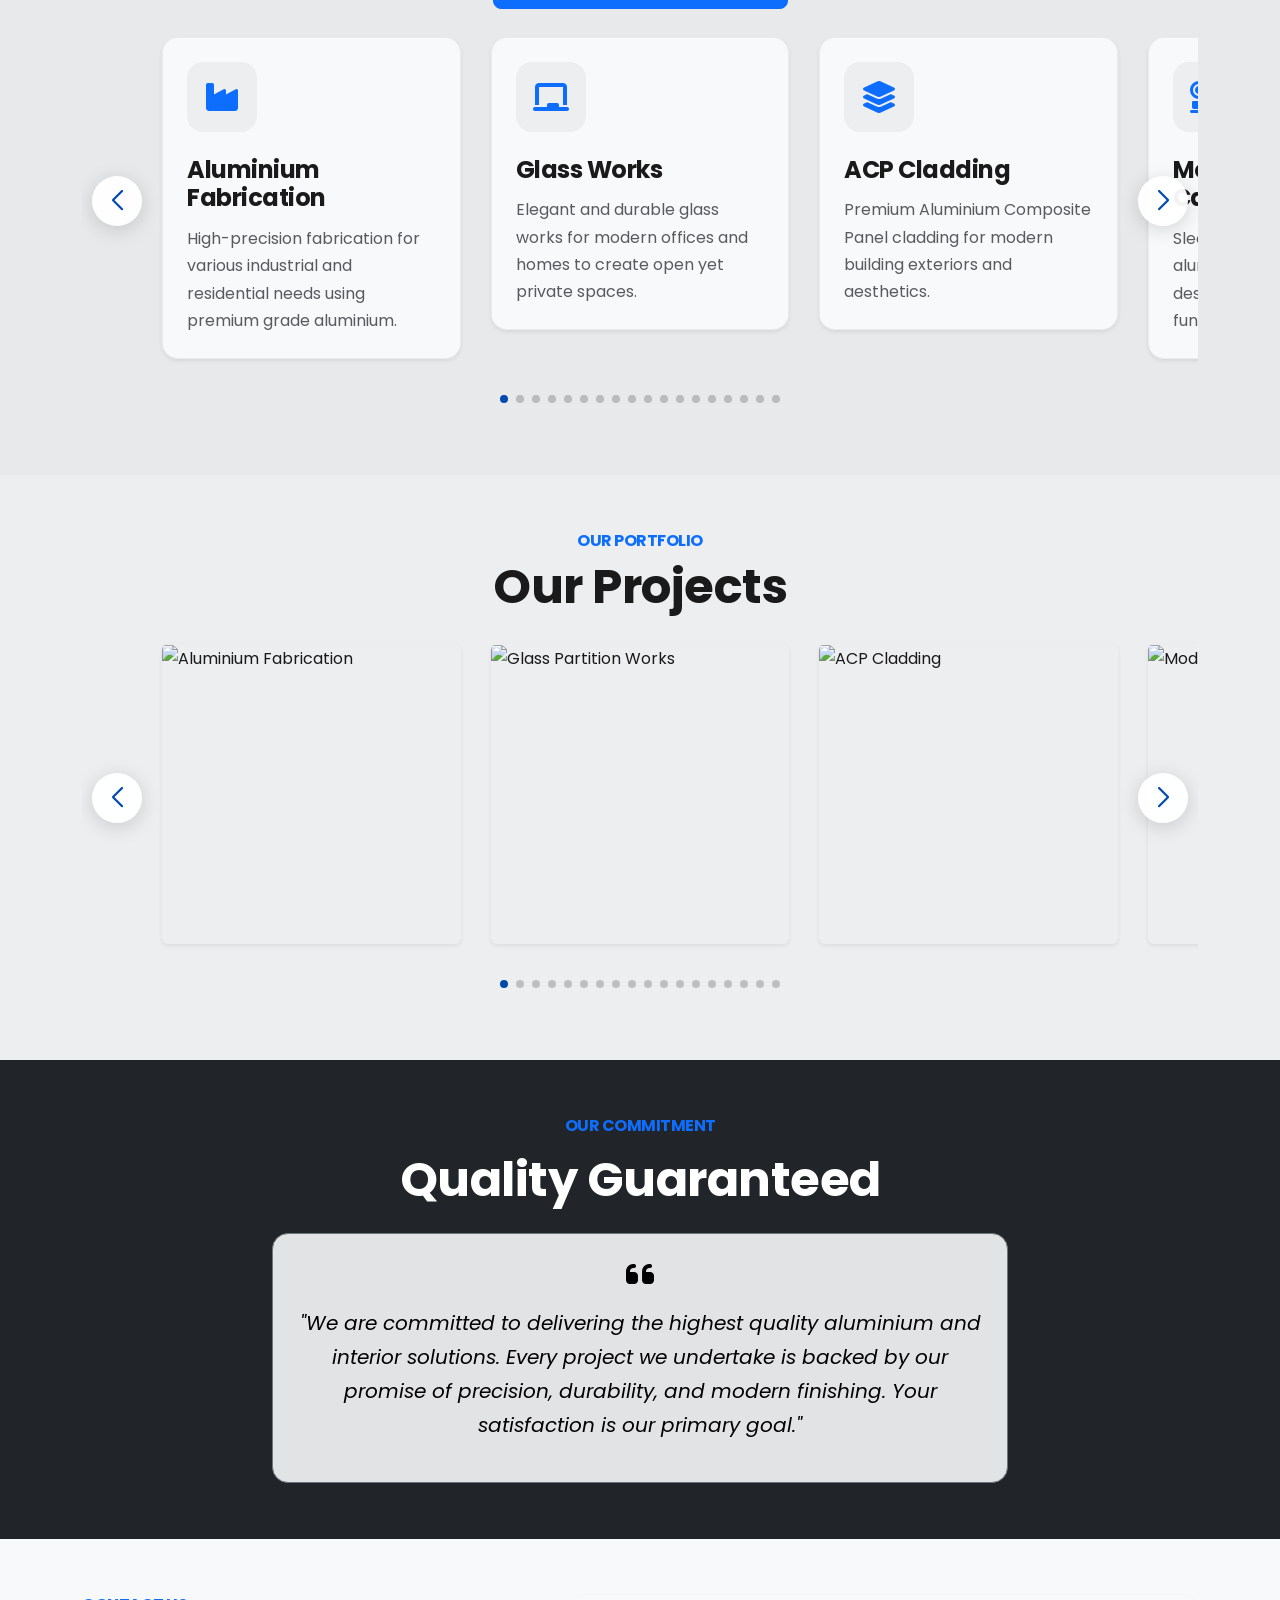
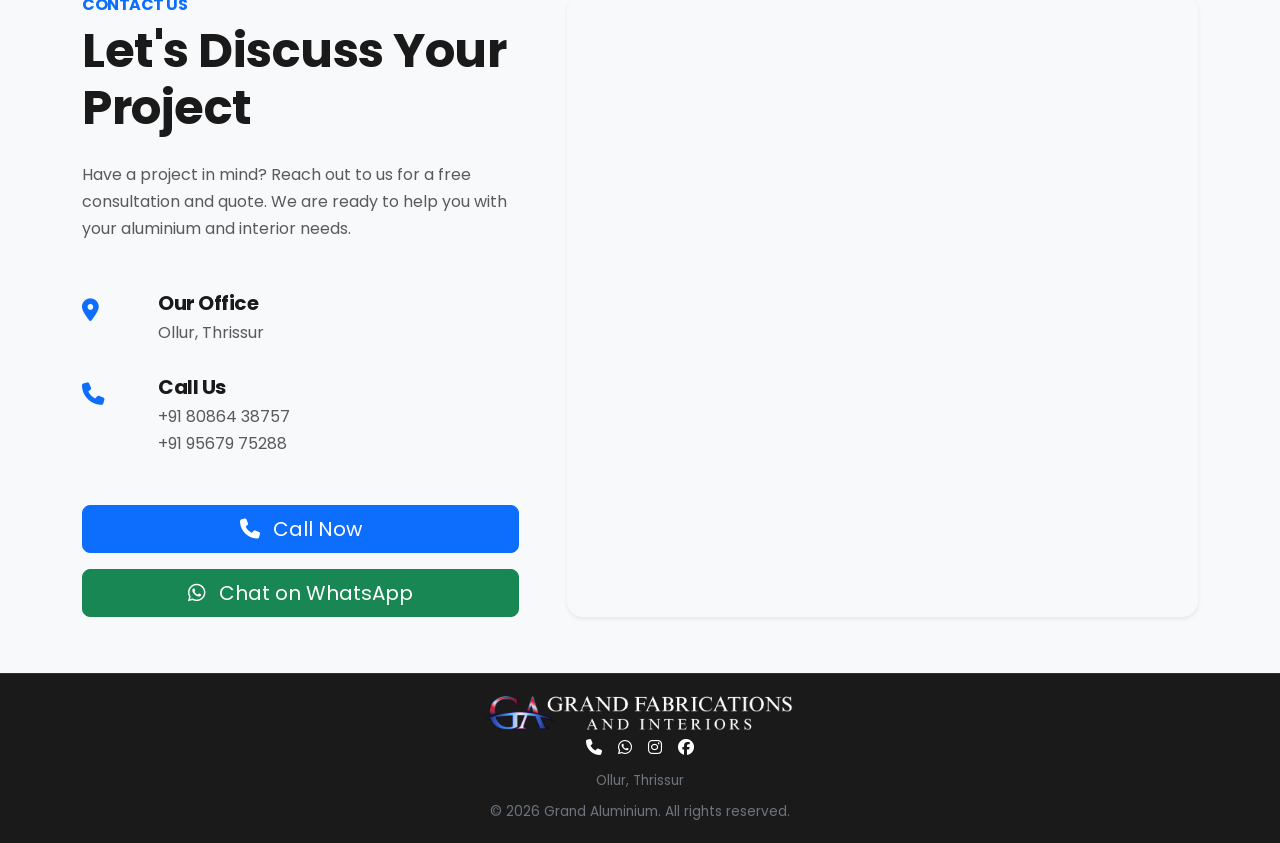
==== commit 06c12c91: "New logo" ====
--- a/index.html
+++ b/index.html
@@ -28,7 +28,7 @@
     <nav class="navbar navbar-expand-lg navbar-dark fixed-top">
         <div class="container">
             <a class="navbar-brand d-flex align-items-center" href="#">
-                <img src="GA-logo.png" alt="Grand Aluminium Logo" height="45">
+                <img src="GF-logo.png" alt="Grand Aluminium Logo" height="45">
             </a>
             <button class="navbar-toggler" type="button" data-bs-toggle="collapse" data-bs-target="#navbarNav">
                 <span class="navbar-toggler-icon"></span>
@@ -87,7 +87,7 @@
                             </div>
                         </div>
                     </div>
-                    <a href="#contact" class="btn btn-dark px-4">Learn More</a>
+
                 </div>
                 <div class="col-lg-6" data-aos="fade-left">
                     <div class="about-img-wrapper position-relative ps-4 pb-4">
@@ -669,7 +669,7 @@
     <footer class="text-white">
         <div class="container text-center">
             <div class="mb-2">
-                <img src="GA-logo.png" alt="Grand Aluminium Logo">
+                <img src="GF-logo.png" alt="Grand Aluminium Logo">
                 <div class="d-flex justify-content-center gap-3 mb-2">
                     <a href="tel:+919567975288" class="text-white"><i class="fa-solid fa-phone"></i></a>
                     <a href="https://wa.me/919567975288" target="_blank" class="text-white"><i
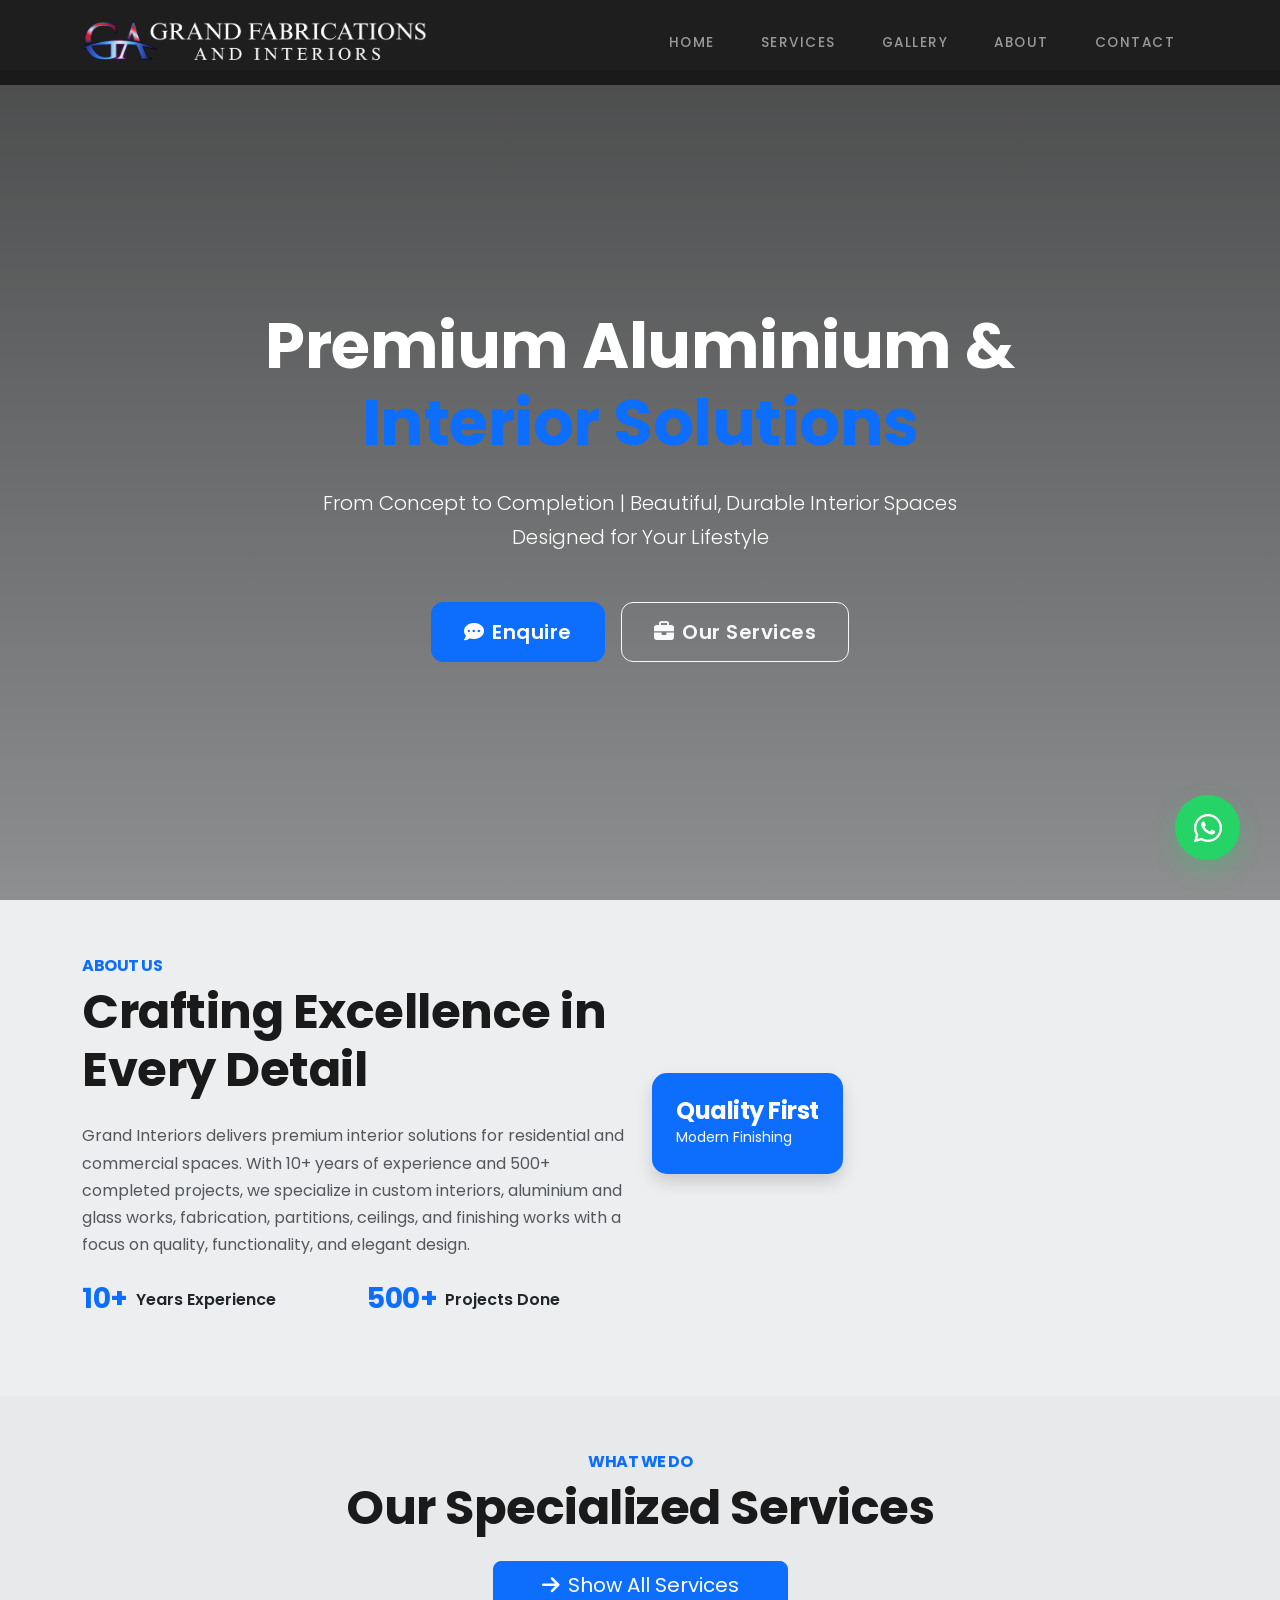
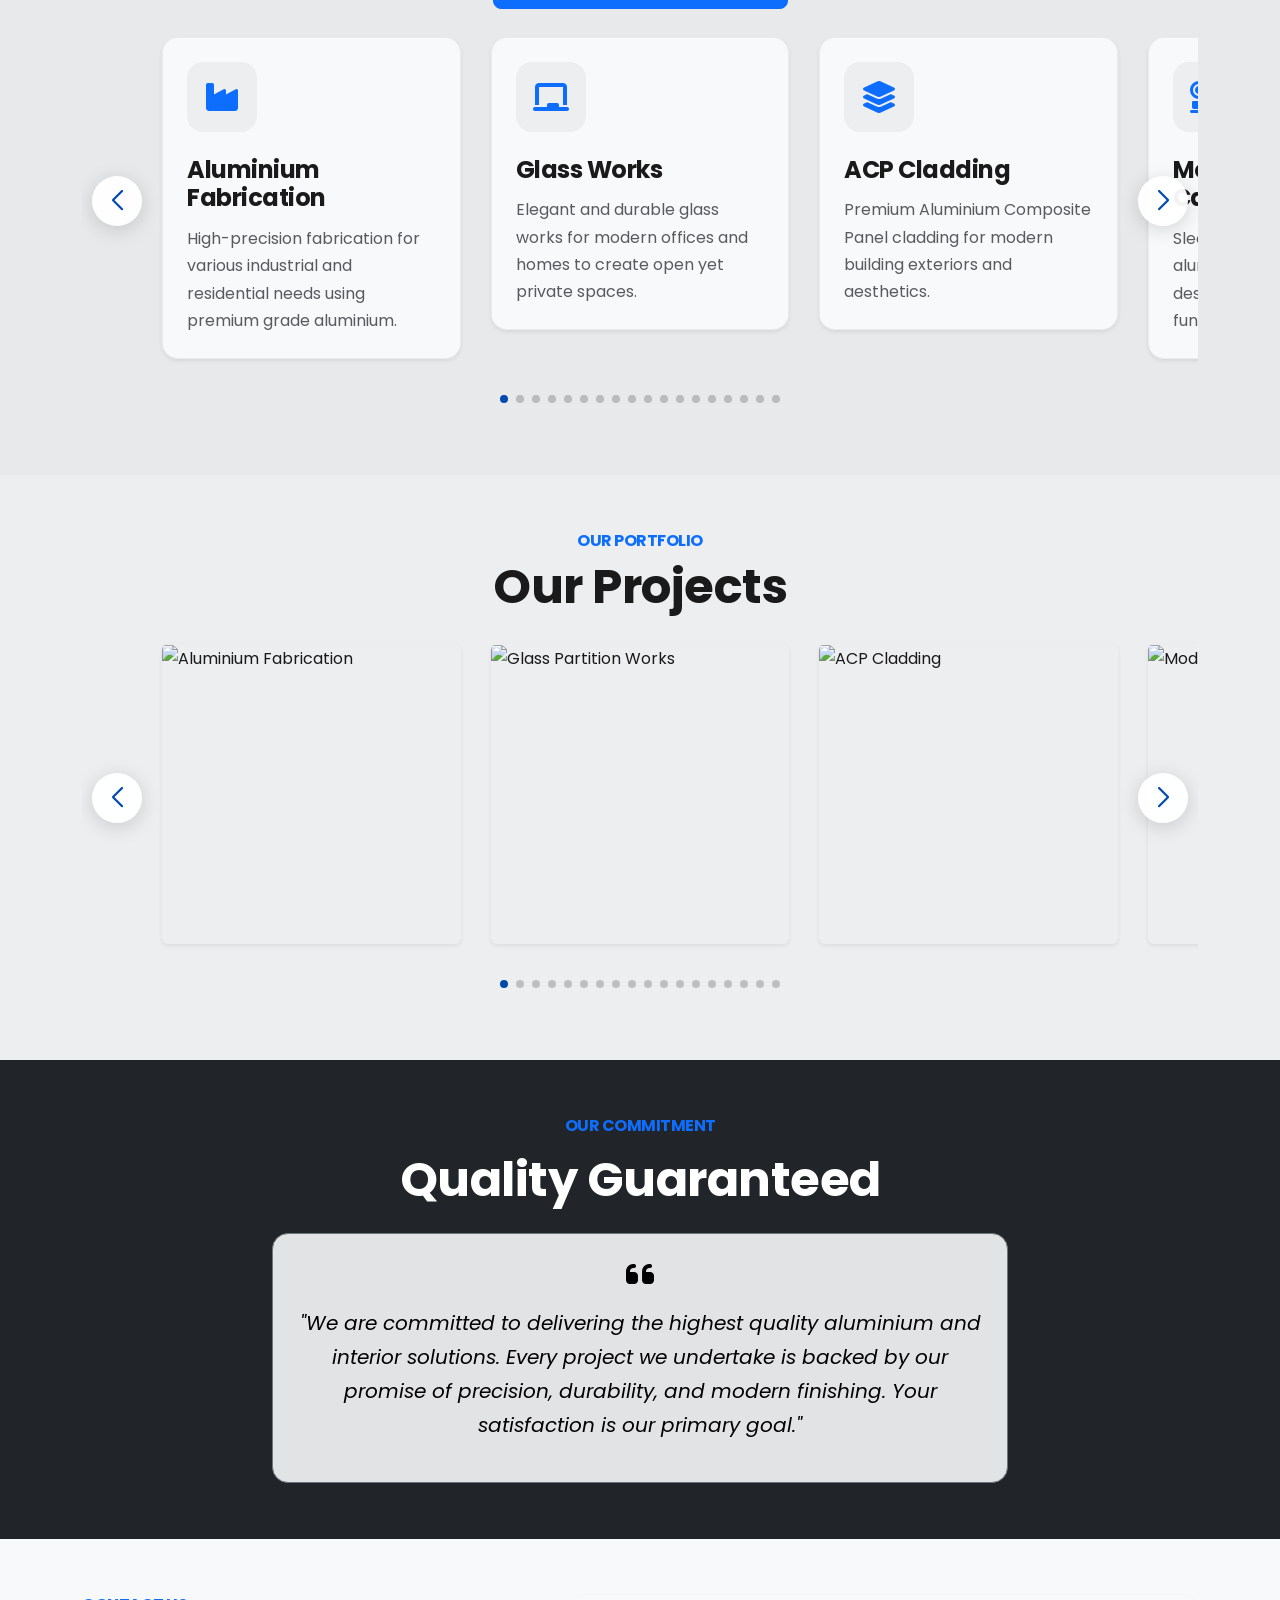
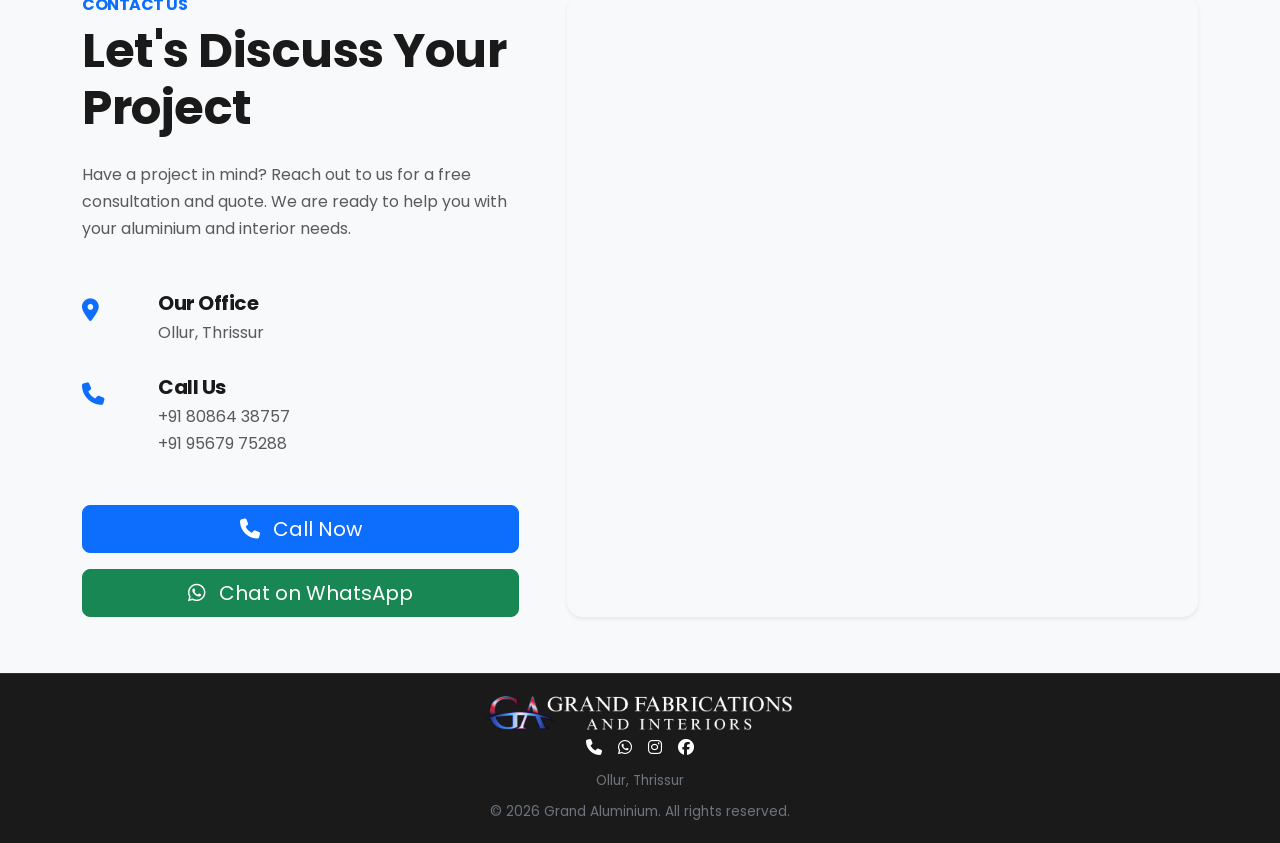
==== commit bf48c17b: "nav error" ====
--- a/index.html
+++ b/index.html
@@ -50,8 +50,8 @@
         <div class="container text-center text-white" data-aos="fade-up">
             <h1 class="display-3 fw-bold mb-4">Premium Aluminium & <br><span class="text-primary">Interior
                     Solutions</span></h1>
-            <p class="lead mb-5 mx-auto" style="max-width: 700px;">"From Concept to Completion | Beautiful, Durable
-                Interior Spaces Designed for Your Lifestyle"</p>
+            <p class="lead mb-5 mx-auto" style="max-width: 700px;">From Concept to Completion | Beautiful, Durable
+                Interior Spaces Designed for Your Lifestyle</p>
             <div class="btn-container d-flex justify-content-center gap-3">
                 <a href="#contact" class="btn btn-primary btn-lg px-4"><i
                         class="fa-solid fa-comment-dots me-2"></i>Enquire</a>
--- a/style.css
+++ b/style.css
@@ -482,7 +482,7 @@
         font-size: 1.4rem !important;
     }
     .navbar-brand img {
-        height: 35px;
+        height: 33px;
     }
     .gallery-item {
         height: 200px;
